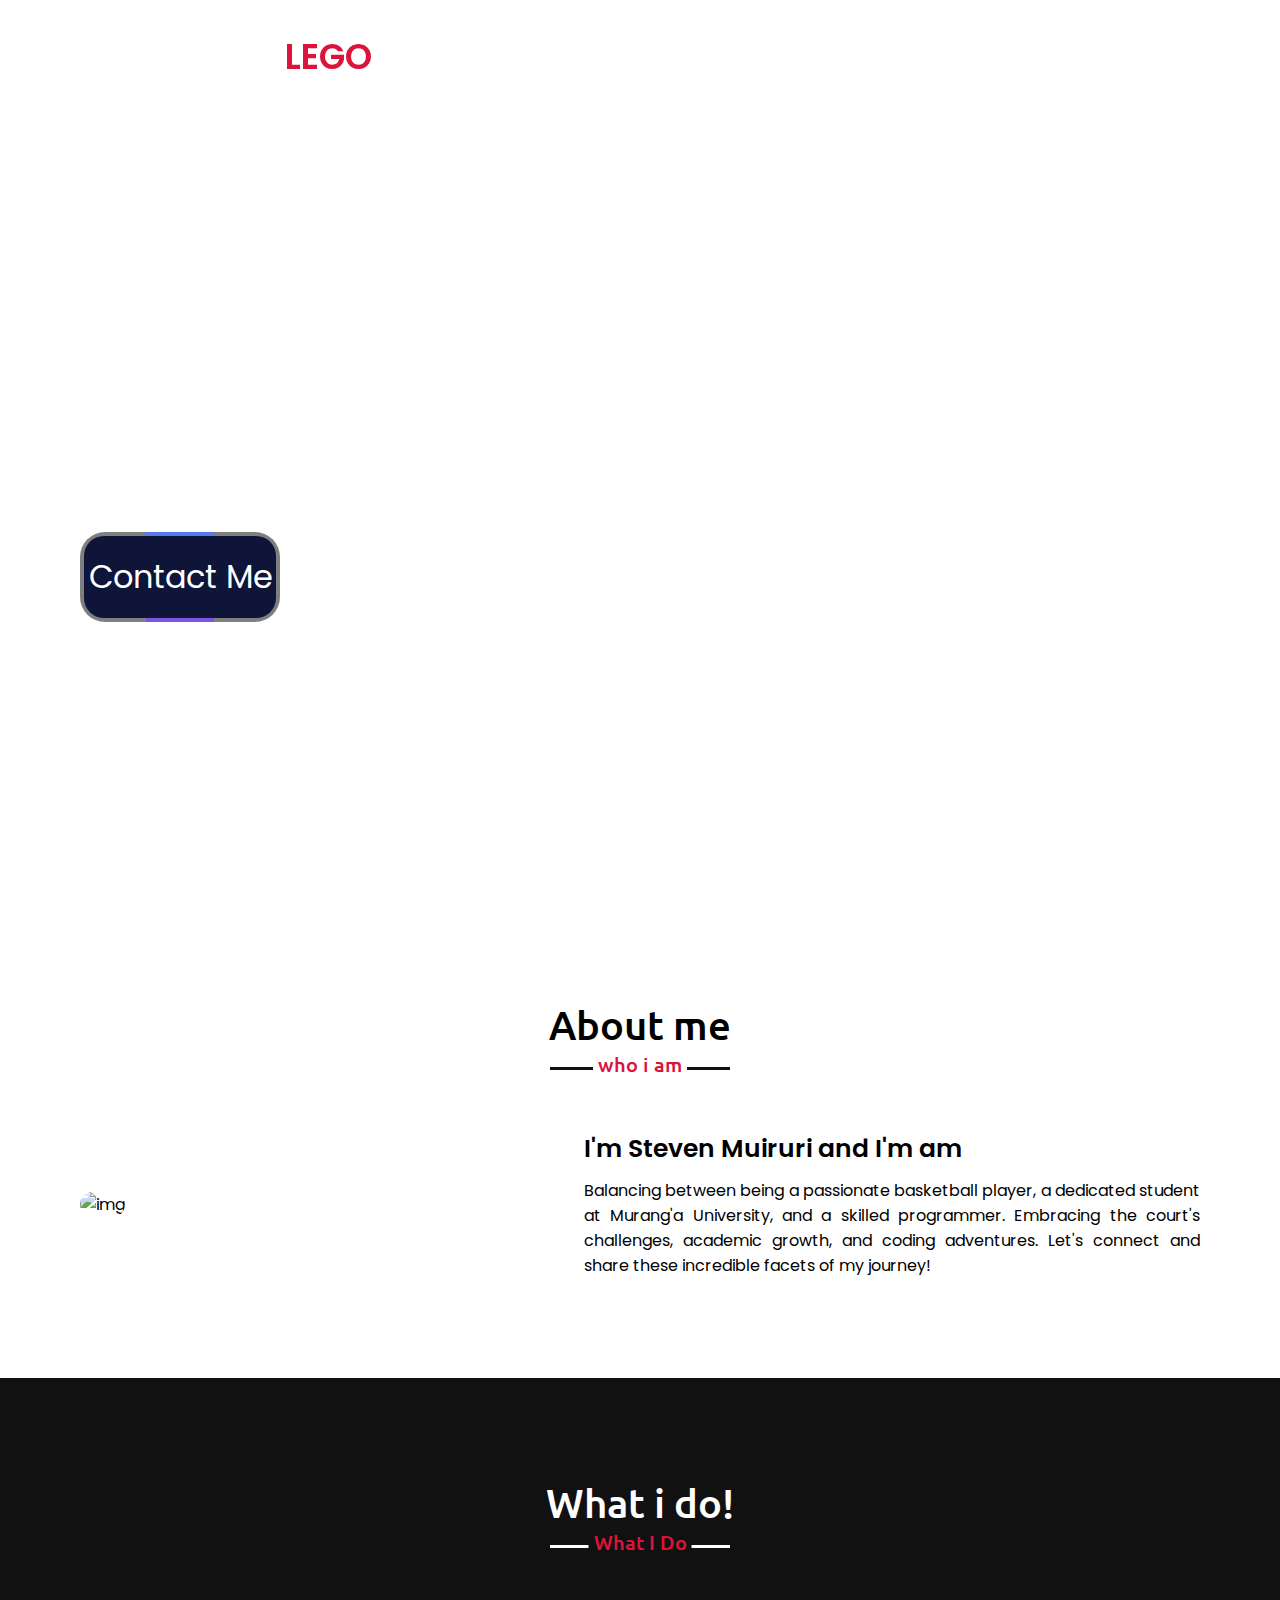
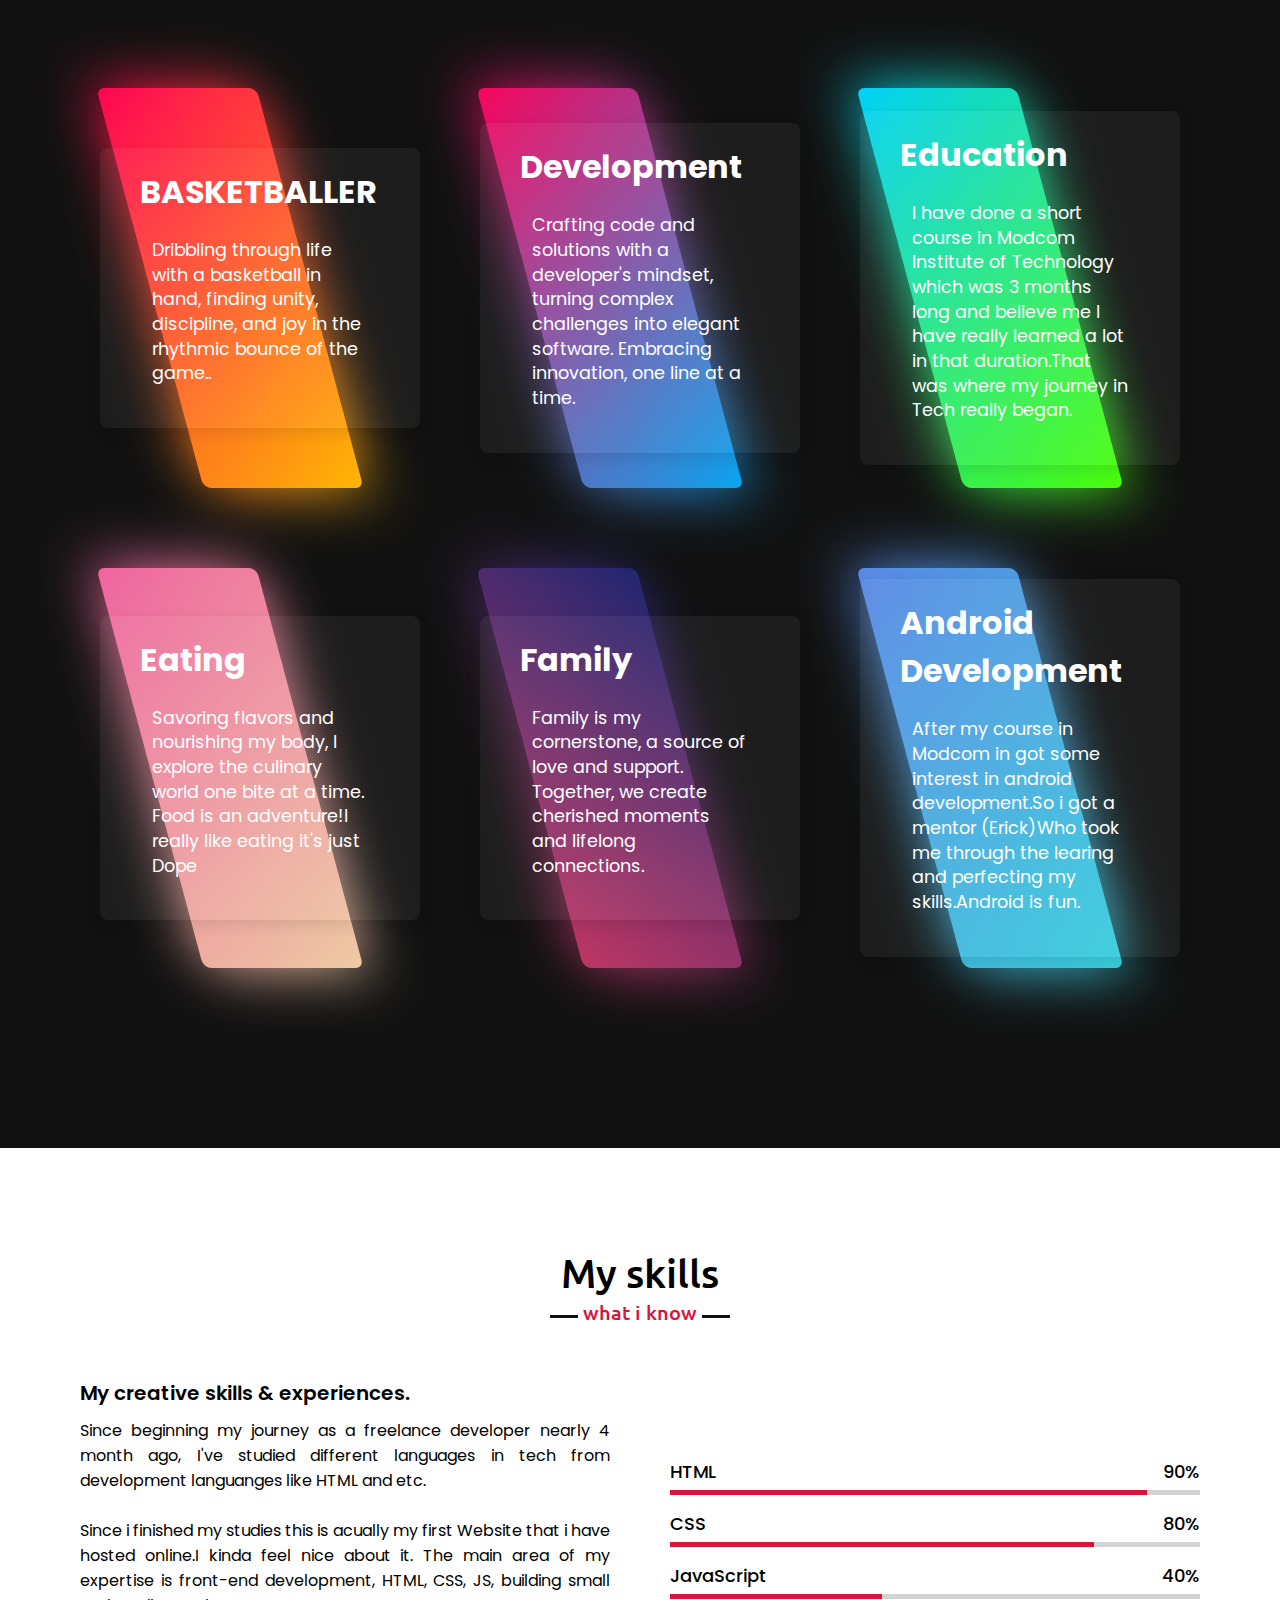
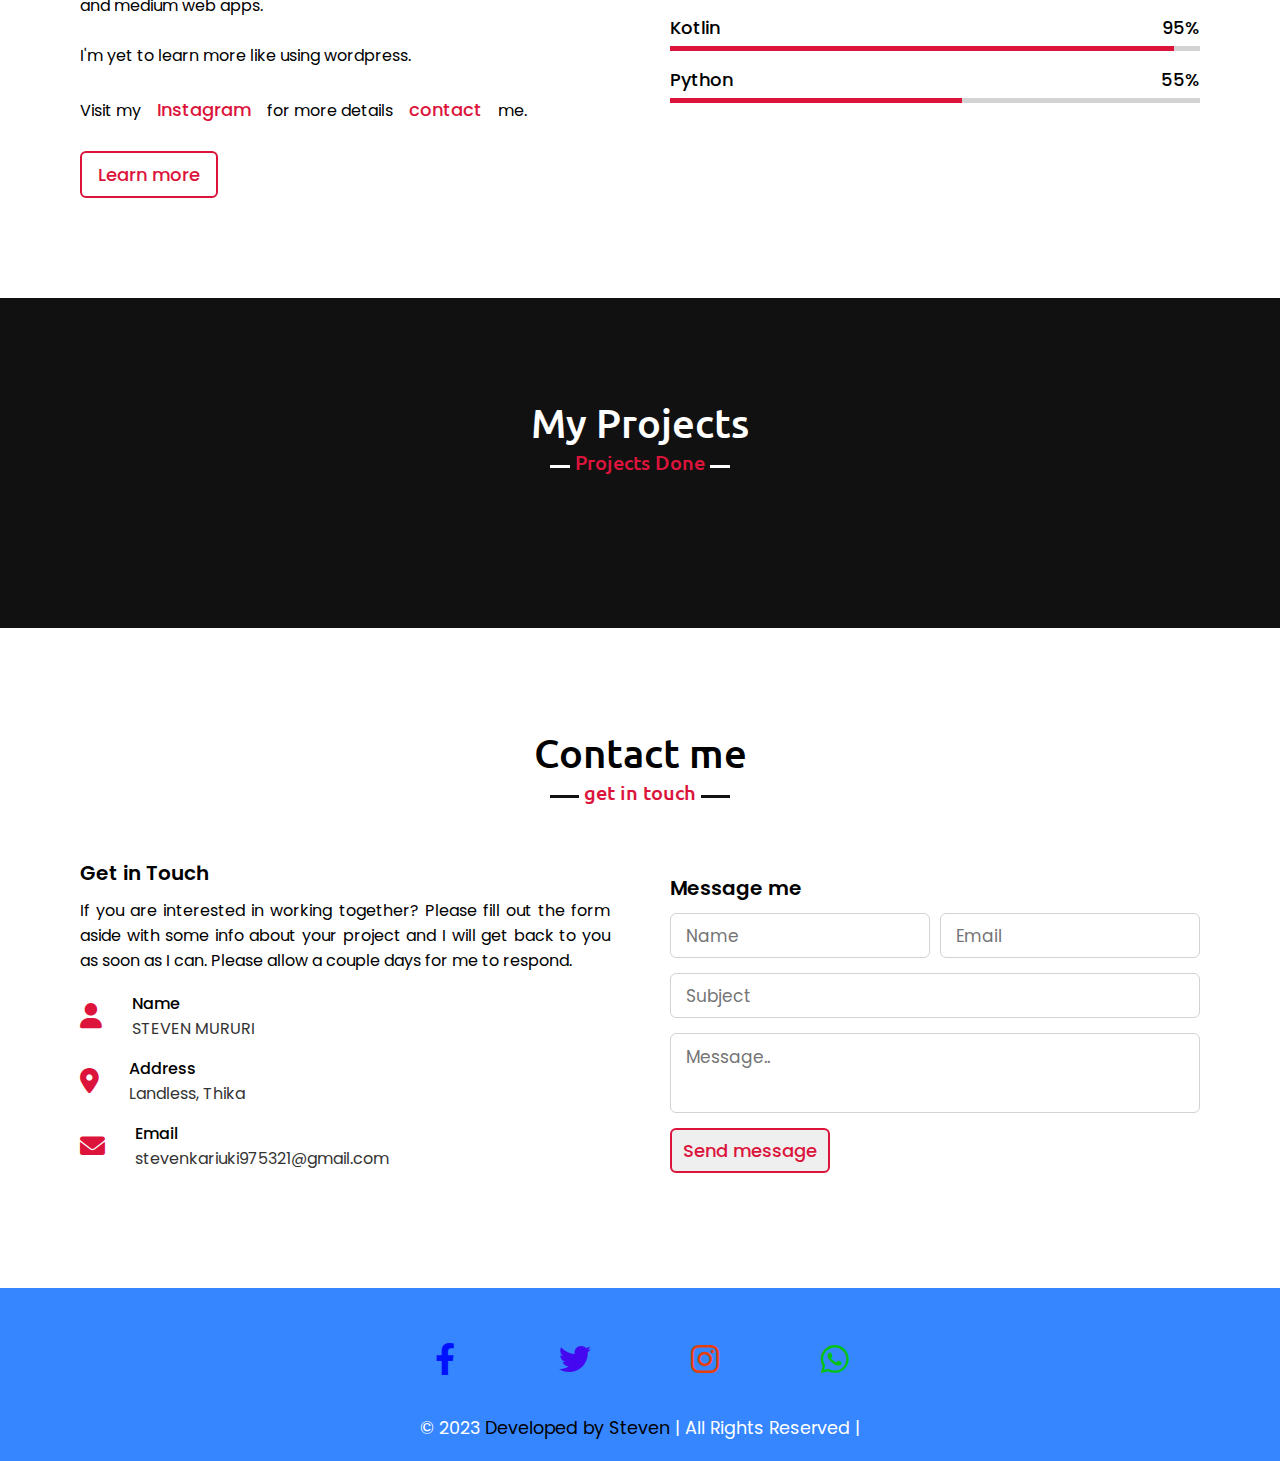
==== index.html @ fde3cb00 "index" ====
<!DOCTYPE html>
<html lang="en">
<head>
    <meta charset="UTF-8">
    <meta name="viewport" content="width=device-width, initial-scale=1.0">
    <title>Steven Kariuki</title>
    <style>
        /*  import google fonts */
@import url('https://fonts.googleapis.com/css2?family=Poppins:wght@400;500;600;700&family=Ubuntu:wght@400;500;700&display=swap');

*{
    margin: 0;
    padding: 0;
    box-sizing: border-box;
    text-decoration: none;
    font-family: 'Poppins', sans-serif;
/*     font-family: consolas; */
    
}
html{
    scroll-behavior: smooth;
}

/* custom scroll bar */
::-webkit-scrollbar {
    width: 10px;
}
::-webkit-scrollbar-track {
    background: #f1f1f1;
}
::-webkit-scrollbar-thumb {
    background: #888;
}

::-webkit-scrollbar-thumb:hover {
    background: #555;
}

/* all similar content styling codes */
section{
    padding: 100px 0;
}
.max-width{
    max-width: 1300px;
    padding: 0 80px;
    margin: auto;
}
.about, .services, .skills, .teams, .contact, footer{
    font-family: 'Poppins', sans-serif;
}
.about .about-content,
.services .serv-content,
.skills .skills-content,
.contact .contact-content{
    display: flex;
    flex-wrap: wrap;
    align-items: center;
    justify-content: space-between;
}
section .title{
    position: relative;
    text-align: center;
    font-size: 40px;
    font-weight: 500;
    margin-bottom: 60px;
    padding-bottom: 20px;
    font-family: 'Ubuntu', sans-serif;
}
section .title::before{
    content: "";
    position: absolute;
    bottom: 0px;
    left: 50%;
    width: 180px;
    height: 3px;
    background: #111;
    transform: translateX(-50%);
}
section .title::after{
    position: absolute;
    bottom: -8px;
    left: 50%;
    font-size: 20px;
    color: crimson;
    padding: 0 5px;
    background: #fff;
    transform: translateX(-50%);
}

/* navbar styling */
.navbar{
    position: fixed;
    width: 100%;
    z-index: 999;
    padding: 30px 0;
    font-family: 'Ubuntu', sans-serif;
    transition: all 0.3s ease;
}
.navbar.sticky{
    padding: 15px 0;
    background: crimson;
}
.navbar .max-width{
    display: flex;
    align-items: center;
    justify-content: space-between;
}
.navbar .logo a{
    color: #fff;
    font-size: 35px;
    font-weight: 600;
    cursor: pointer;
}
.navbar .logo a span{
    color: crimson;
    transition: all 0.3s ease;
}
.navbar.sticky .logo a span{
    color: #fff;
}
.navbar .menu li{
    list-style: none;
    display: inline-block;
}
.navbar .menu li a{
    display: block;
    color: #fff;
    font-size: 18px;
    font-weight: 500;
    margin-left: 25px;
    transition: color 0.3s ease;
}
.navbar .menu li a:hover{
    color: crimson;
    cursor: pointer;
}
.navbar.sticky .menu li a:hover{
    color: #fff;
    cursor: pointer;
}

/* menu btn styling */
.menu-btn{
    color: #fff;
    font-size: 23px;
    cursor: pointer;
    display: none;
}
.scroll-up-btn{
    position: fixed;
    height: 45px;
    width: 42px;
    background: crimson;
    right: 30px;
    bottom: 10px;
    text-align: center;
    line-height: 45px;
    color: #fff;
    z-index: 9999;
    font-size: 30px;
    border-radius: 6px;
    border-bottom-width: 2px;
    cursor: pointer;
    opacity: 0;
    pointer-events: none;
    transition: all 0.3s ease;
}
.scroll-up-btn.show{
    bottom: 30px;
    opacity: 1;
    pointer-events: auto;
}
.scroll-up-btn:hover{
    filter: brightness(90%);
}


/* home section styling */
.home{
    display: flex;
    background: url("https://www.teahub.io/photos/full/346-3462089_simple-graphic-designer-background.jpg") no-repeat center;
    height: 100vh;
    color: #fff;
    min-height: 500px;
    background-size: cover;
    background-attachment: fixed;
    font-family: 'Ubuntu', sans-serif;
}
.home .max-width{
  width: 100%;
  display: flex;
}
.home .max-width .row{
  margin-right: 0;
}
.home .home-content .text-1{
    font-size: 20px;
}
.home .home-content .text-2{
    font-size: 75px;
    font-weight: 600;
    margin-left: -3px;
}
.home .home-content .text-3{
    font-size: 40px;
    margin: 5px 0;
}
.home .home-content .text-3 span{
    color: crimson;
    font-weight: 500;
}
.classbox
{
    position: relative;
    width: 200px;
    height: 90px;
    display: flex;
    justify-content: center;
    align-items: center;
    background: rgba(0, 0, 0, 0.5);
    overflow: hidden;
    border-radius: 25px;
    margin-top: 45px;
    cursor: pointer;
}
.classbox::before
{
    content: '';
    position: absolute;
    width: 68px;
    height: 500%;
    border-radius: 0;
    background: linear-gradient(#00ccff,#d400d4);
    animation: animate-rotate 3s linear infinite;
   
}
.classbox::after
{
    content: '';
    position: absolute;
    inset: 4px;
    background: #0e1538;
    /* background: crimson; */
    border-radius: 20px;
}
@keyframes animate-rotate 
{
    0%
    {
        transform: rotate(0deg);
    }
    100%
    {
        transform: rotate(360deg);
    }
}
.classbox a
{
    text-decoration: none;
    color: #fff;
    font-size: 2em;
    z-index: 10;
    cursor: pointer;
}

/* about section styling */
.about .title::after{
    content: "who i am ";
}
.about .about-content .left{
    width: 45%;
}
.about .about-content .left img{
    height: 400px;
    width: 400px;
    object-fit: cover;
    border-radius: 100px;
}
.about .about-content .right{
    width: 55%;
}
.about .about-content .right .text{
    font-size: 25px;
    font-weight: 600;
    margin-bottom: 10px;
}
.about .about-content .right .text span{
    color: crimson;
}
.about .about-content .right p{
    text-align: justify;
}
.about .about-content .right a{
     display: inline-block;
    /* background: crimson; */
    color: crimson;
    font-size: 20px;
    font-weight: 500;
    padding: 10px 30px;
    margin-top: 20px;
    border-radius: 50px;
    border: 2px solid crimson;
    transition: all 0.3s ease-in-out; 
}

.about .about-content .right a:hover{
   color: white;
    background: crimson;

} 


/* services section styling */
.services, .teams{
    color:#fff;
    background: #111;
}
.services .title::before,
.teams .title::before{
    background: #fff;
}
.services .title::after,
.teams .title::after{
    background: #111;
    content: "What I Do";
}

.container
{
    display: flex;
    justify-content: center;
    align-items: center;
    flex-wrap: wrap;
    padding: 40px 0;
    background: #111;
    cursor: pointer;
}
.container .box
{
    position: relative;
    width: 320px;
    height: 400px;
    display: flex;
    justify-content: center;
    align-items: center;
    margin: 40px 30px;
    transition: 0.5s;
}
.container .box::before
{
    content: '';
    position: absolute;
    top: 0;
    left: 50px;
    width: 50%;
    height: 100%;
    background: #fff;
    border-radius: 8px;
    transition: 0.5s;
    transform: skewX(15deg);
}
.container .box::after
{
    content: '';
    position: absolute;
    top: 0;
    left: 50px;
    width: 50%;
    height: 100%;
    background: #fff;
    border-radius: 8px;
    transition: 0.5s;
    transform: skewX(15deg);
    filter: blur(30px);
    transition: 0.5s;
}
.container .box:hover:before,
.container .box:hover:after
{
    transform: skewX(0deg);
    left: 20px;
    width: calc(100% - 90px);
}
.container .box:nth-child(1):before,
.container .box:nth-child(1):after
{
    background: linear-gradient(315deg,#ffbc00,#ff0058);
}
.container .box:nth-child(2):before,
.container .box:nth-child(2):after
{
    background: linear-gradient(315deg,#03a9f4,#ff0058);
}
.container .box:nth-child(3):before,
.container .box:nth-child(3):after
{
    background: linear-gradient(315deg,#4dff03,#00d0ff);
}
.container .box:nth-child(4):before,
.container .box:nth-child(4):after
{
    background: linear-gradient(315deg,#eecda3 , #ef629f);
}
.container .box:nth-child(5):before,
.container .box:nth-child(5):after
{
    background: linear-gradient(-315deg,#c33764 ,#1d2671);
}
.container .box:nth-child(6):before,
.container .box:nth-child(6):after
{
    background: linear-gradient(315deg,#36d1dc ,#5b86e5);
}
.container .box .content
{
    position: relative;
    left: 0;
    padding: 20px 40px;
    background:rgba(255, 255, 255, 0.05);
    box-shadow: 0 5px 15px rgba(0, 0, 0, 0.1);
    border-radius: 8px;
    backdrop-filter: blur(10ox);
    z-index: 1;
    transition: 0.5s;
    color: #fff;

}
.container .box:hover .content
{
    left: -25px;
    padding:60px 40px ;
}
.container .box .content h2
{
    font-size: 2em;
    color: #fff;
    margin-bottom: 10px;
}
.container .box .content p
{
    font-size: 1.1em;
    margin-bottom: 10px;
    line-height: 1.4em;
    padding: 12px;
}
.container .box .content a
{
    display: inline-block;
    font-size: 1.1em;
    color: #111;
    background: #fff;
    padding: 10px;
    border-radius: 4px;
    text-decoration: none;
    font-weight: 700;
    margin-top: 5px;
}
.container .box span
{
    display: block;
    position: absolute;
    top: 0;
    left: 0;
    right: 0;
    bottom: 0;
    z-index: 50;
    pointer-events: none;
  
}
.container .box span::before
{
    content: '';
    position: absolute;
    top: 0;
    left: 0;
    width: 100%;
    height: 100%;
    border-radius: 8px ;
    background: rgba(255, 255, 255, 0.1);
    backdrop-filter: blur(10px);
    opacity: 0;
    transition: 0.5s;
    animation: animate 2s ease-in-out infinite;
    box-shadow: 0 5px 15px rgba(0, 0, 0, 05);
}
.container .box:hover #first::before 
{
    top: -50px;
    left: 50px;
    width: 100px;
    height: 100px;  
    opacity: 1;
    background: url("https://cdn.icon-icons.com/icons2/2334/PNG/512/pen_tool_anchor_point_design_icon_142354.png") no-repeat;
    background-size: 100px;
    background-position: center;
    filter:invert(100%);
}
.container .box:hover #second::before 
{
    top: -50px;
    left: 50px;
    width: 100px;
    height: 100px;  
    opacity: 1;
    background: url("https://cdn.icon-icons.com/icons2/1145/PNG/512/codeoutlinedprogrammingsigns_81143.png") no-repeat;
    background-size: 100px;
    background-position: center;
    filter:invert(100%);
}
.container .box:hover #third::before 
{
    top: -50px;
    left: 50px;
    width: 100px;
    height: 100px;  
    opacity: 1;
    background: url("https://cdn.icon-icons.com/icons2/2066/PNG/512/search_icon_125165.png") no-repeat;
    background-size: 100px;
    background-position: center;
    filter:invert(100%);
}
.container .box:hover #fourth::before 
{
    top: -50px;
    left: 50px;
    width: 100px;
    height: 100px;  
    opacity: 1;
    background: url("https://cdn.icon-icons.com/icons2/935/PNG/512/video-camera-outline_icon-icons.com_73112.png") no-repeat;
    background-size: 100px;
    background-position: center;
    filter:invert(100%);
}
.container .box:hover #fifth::before 
{
    top: -50px;
    left: 50px;
    width: 100px;
    height: 100px;  
    opacity: 1;
    background: url("https://cdn.icon-icons.com/icons2/620/PNG/512/bars-chart-ascending_icon-icons.com_56865.png") no-repeat;
    background-size: 100px;
    background-position: center;
    filter:invert(100%);
}
.container .box:hover #sixth::before 
{
    top: -50px;
    left: 50px;
    width: 100px;
    height: 100px;  
    opacity: 1;
    background: url("https://cdn.icon-icons.com/icons2/936/PNG/512/android-character-symbol_icon-icons.com_73684.png") no-repeat;
    background-size: 100px;
    background-position: center;
    filter:invert(100%);
}
.container .box span::after
{
    content: '';
    position: absolute;
    bottom:  0;
    right: 0;
    width: 100%;
    height: 100%;
    border-radius: 8px ;
    background: rgba(255, 255, 255, 0.1);
    backdrop-filter: blur(10px);
    opacity: 0;
    transition: 0.5s;
    animation: animate 2s ease-in-out infinite;
    box-shadow: 0 5px 15px rgba(0, 0, 0, 05);
    animation-delay: -1s;
}

.container .box:hover #sixth::after
{
    bottom: -50px;
    right: 50px;
    width: 100px;
    height: 100px;  
    opacity: 1;
    background: url("https://cdn.icon-icons.com/icons2/936/PNG/512/android-character-symbol_icon-icons.com_73684.png") no-repeat;
    background-size: 100px;
    background-position: center;
}
.container .box:hover #fifth::after
{
    bottom: -50px;
    right: 50px;
    width: 100px;
    height: 100px;  
    opacity: 1;
    background: url("https://cdn.icon-icons.com/icons2/620/PNG/512/bars-chart-ascending_icon-icons.com_56865.png") no-repeat;
    background-size: 100px;
    background-position: center;
}

.container .box:hover #fourth::after
{
    bottom: -50px;
    right: 50px;
    width: 100px;
    height: 100px;  
    opacity: 1;
    background: url("https://cdn.icon-icons.com/icons2/935/PNG/512/video-camera-outline_icon-icons.com_73112.png") no-repeat;
    background-size: 100px;
    background-position: center;
}
.container .box:hover #third::after
{
    bottom: -50px;
    right: 50px;
    width: 100px;
    height: 100px;  
    opacity: 1;
    background: url("https://cdn.icon-icons.com/icons2/2066/PNG/512/search_icon_125165.png") no-repeat;
    background-size: 100px;
    background-position: center;
}
.container .box:hover #second::after
{
    bottom: -50px;
    right: 50px;
    width: 100px;
    height: 100px;  
    opacity: 1;
    background: url("https://cdn.icon-icons.com/icons2/1145/PNG/512/codeoutlinedprogrammingsigns_81143.png") no-repeat;
    background-size: 100px;
    background-position: center;
}
.container .box:hover #first::after
{
    bottom: -50px;
    right: 50px;
    width: 100px;
    height: 100px;  
    opacity: 1;
    background: url("https://cdn.icon-icons.com/icons2/2334/PNG/512/pen_tool_anchor_point_design_icon_142354.png") no-repeat;
    background-size: 100px;
    background-position: center;
}
@keyframes animate
{
    0%,100%
    {
        transform: translateY(10px);
    }
    50%
    {
        transform: translateY(-10px);
    }
}

/* skills section styling */

.skills .title::after{
    content: "what i know";
}
.skills .skills-content .column{
    width: calc(50% - 30px);
}
.skills .skills-content .left .text{
    font-size: 20px;
    font-weight: 600;
    margin-bottom: 10px;
}
.skills .skills-content .left p{
    text-align: justify;
}
.skills .skills-content .left a{
    display: inline-block;
    /* background: crimson; */
    color: crimson;
    font-size: 18px;
    font-weight: 500;
    padding: 8px 16px;
    margin-top: 20px;
    border-radius: 6px;
    border: 2px solid crimson;
    transition: 0.3s ease-in-out;
}
.skills .skills-content .left a:hover{
    color: white;
    background: crimson;
}
.skills .skills-content .left p #link
{
    border: none;
    text-decoration: none;
    color: crimson;
}

.skills .skills-content .left p #link:hover
{
    color: crimson;
    /* text-transform: uppercase; */
    text-decoration: underline;
    background: none;
}
.skills .skills-content .right .bars{
    margin-bottom: 15px;
}
.skills .skills-content .right .info{
    display: flex;
    margin-bottom: 5px;
    align-items: center;
    justify-content: space-between;
}
.skills .skills-content .right span{
    font-weight: 500;
    font-size: 18px;
}
.skills .skills-content .right .line{
    height: 5px;
    width: 100%;
    background: lightgrey;
    position: relative;
}
.skills .skills-content .right .line::before{
    content: "";
    position: absolute;
    height: 100%;
    left: 0;
    top: 0;
    background: crimson;
}
.skills-content .right .html::before{
    width: 90%;
}
.skills-content .right .css::before{
    width: 80%;
}
.skills-content .right .js::before{
    width: 40%;
}
.skills-content .right .k::before{
    width: 95%;
}
.skills-content .right .py::before{
    width: 55%;
}



/* projects section styling */
.teams .title::after{
    content: "Projects Done";
}
.teams .carousel .card{
    background: #222;
    border-radius: 6px;
    padding: 25px 35px;
    text-align: center;
    overflow: hidden;
    transition: all 0.3s ease;
}

 .teams .carousel .card .box{
    display: flex;
    flex-direction: column;
    align-items: center;
    justify-content: center;
    transition: all 0.3s ease;
}

.teams .carousel .card .text{
    font-size: 25px;
    font-weight: 500;
    margin: 10px 0 7px 0;
}
.teams .carousel .card img{
    height: 150px;
    width: 150px;
    object-fit: cover;
    border-radius: 50%;
    border: 5px solid crimson;
    transition: all 0.3s ease;
}
.teams .carousel .card:hover img{
    border-color: #fff;
}
.owl-dots{
    text-align: center;
    margin-top: 20px;
}
.owl-dot{
    height: 13px;
    width: 13px;
    margin: 0 5px;
    outline: none!important;
    border-radius: 50%;
    border: 2px solid crimson!important;
    transition: all 0.3s ease;
}
.owl-dot.active{
    width: 35px;
    border-radius: 14px;
}
.owl-dot.active,
.owl-dot:hover{
    background: crimson!important;
}
.teams .carousel .card .box .project
{
    display: inline-block;
    color: crimson;
    font-size: 18px;
    font-weight: 500;
    padding: 8px 16px;
    margin-top: 20px;
    border-radius: 6px;
    border: 2px solid crimson;
    transition: 0.3s ease-in-out;
}
.teams .carousel .card .box .project:hover{
    color: white;
    background: crimson;
}
/* contact section styling */
input,textarea
{
    caret-color: red;
}
.contact .title::after{
    content: "get in touch";
}
.contact .contact-content .column{
    width: calc(50% - 30px);
}
.contact .contact-content .text{
    font-size: 20px;
    font-weight: 600;
    margin-bottom: 10px;
}
.contact .contact-content .left p{
    text-align: justify;
}
.contact .contact-content .left .icons{
    margin: 10px 0;
}
.contact .contact-content .row{
    display: flex;
    height: 65px;
    align-items: center;
}
.contact .contact-content .row .info{
    margin-left: 30px;
}
.contact .contact-content .row i{
    font-size: 25px;
    color: crimson;
}
.contact .contact-content .info .head{
    font-weight: 500;
}
.contact .contact-content .info .sub-title{
    color: #333;
}
.contact .right form .fields{
    display: flex;
}
.contact .right form .field,
.contact .right form .fields .field{
    height: 45px;
    width: 100%;
    margin-bottom: 15px;
}
.contact .right form .textarea{
    height: 80px;
    width: 100%;
}
.contact .right form .name{
    margin-right: 10px;
}
.contact .right form .field input,
.contact .right form .textarea textarea{
    height: 100%;
    width: 100%;
    border: 1px solid lightgrey;
    border-radius: 6px;
    outline: none;
    padding: 0 15px;
    font-size: 17px;
    font-family: 'Poppins', sans-serif;
    transition: all 0.3s ease;
}
.contact .right form .field input:focus,
.contact .right form .textarea textarea:focus{
    border-color: #b3b3b3;
}
.contact .right form .textarea textarea{
  padding-top: 10px;
  resize: none;
}
.contact .right form .button-area{
  display: flex;
  align-items: center;
}
.right form .button-area button{
  color: crimson;
  display: block;
  width: 160px!important;
  height: 45px;
  outline: none;
  font-size: 18px;
  font-weight: 500;
  border-radius: 6px;
  cursor: pointer;
  flex-wrap: nowrap;
  border: 2px solid crimson;
  transition: all 0.3s ease-in-out;
}
.right form .button-area button:hover{
  color: white;
  background: crimson;
}
/* footer section styling */

footer
{
    position: relative;
    width: 100%;
    background: #3586ff;
    min-height: 100px;
    padding: 20px 50px;
    display: flex;
    align-items: center;
    justify-content: center;
    flex-direction: column;
}
footer h2
{
    margin-bottom: 12px;
    color: #fff;
    font-size: 2em;
}

#media {
    position: relative;
    display: flex;
    gap: 50px;
}
#media li
{
    position: relative;
    list-style: none;
    width: 80px;
    height: 80px;
    display: flex;
    justify-content: center;
    align-items: center;
    cursor: pointer;
    transition: 0.5s;


}
#media  li a
{
    position: relative;
    text-decoration: none;
    color: var(--clr);
    z-index: 10;
    font-size: 2em;
    transition: 0.5s ease-in-out;

}
#media  li:hover
{
    z-index: 100000;
    transform: scale(0.75);
    transform: translateY(-10px);
}
#media  li::before
{
    content: '';
    position: absolute;
    inset: 30px;
    box-shadow: 0 0 0 10px var(--clr),
    0 0 0 20px var(--bg),
    0 0 0 22px var(--clr);
    transition: 0.5s;
}
#media  li:hover::before
{
  inset: 0px;
}
#media  li::after
{
    content: '';
    position: absolute;
    inset: 0;
    background:var(--bg);
    transform: rotate(45deg);
}
footer p
{
    color: #fff;
    text-align: center;
    margin-top: 15px;
    font-size: 1.1em;
}
footer p a
{
    text-decoration: none;
    color: black;
    font-size: 1em;
    transition: 0.5s ease-in-out;
}
footer p a:hover
{
    text-decoration: underline;
    color: rgb(5, 1, 1);
    font-size: 1.2em;
    transform: rotateX(10px);
}
footer .wave
{
    position: absolute;
    top: -100px;
    left: 0;
    width: 100%;
    height: 100px;
    background: url("https://ftl.deekshith.eu.org/354310/None?hash=AgADY7");
    background-size: 1000px 100px;
}
footer .wave#wave1
{
    z-index: 1000;
    opacity: 1;
    bottom: 0;
    animation: animatewave 4s linear infinite;
}
footer .wave#wave2
{
    z-index: 999;
    opacity: 0.5;
    bottom: 10px;
    animation: animatewave_02 4s linear infinite;
}
footer .wave#wave3
{
    z-index: 1000;
    opacity: 0.2;
    bottom:15px;
    animation: animatewave 3s linear infinite;
}
footer .wave#wave4
{
    z-index: 999;
    opacity: 0.7;
    bottom: 20px;
    animation: animatewave_02 3s linear infinite;
}
@keyframes animatewave
{
    0%
    {
        background-position-x: 1000px;
    }
    100%
    {
        background-position-x: 0px;
    }
}
@keyframes animatewave_02
{
    0%
    {
        background-position-x: 0px;
    }
    100%
    {
        background-position-x: 1000px;
    }
}

/* pr loader design  */
#preloader
{
    background:url("img/e3a.gif") no-repeat center ;
    background-size: 15%;
    filter: invert(100%);
    background-color: #fff;
    height: 100vh;
    width: 100%;
    position: fixed;
    cursor: pointer;
    z-index: 1000;
    /* border-radius: 12px; */
}
/* responsive media query start */
@media (max-width: 1104px) {
    .about .about-content .left img{
        height: 350px;
        width: 350px;
    }
}

@media (max-width: 991px) {
    .max-width{
        padding: 0 50px;
    }
}
@media (max-width: 947px){
    .menu-btn{
        display: block;
        z-index: 999;
    }
    .menu-btn i.active:before{
        content: "\f00d";
    }
    .navbar .menu{
        position: fixed;
        height: 100vh;
        width: 100%;
        left: -100%;
        top: 0;
        background: #111;
        text-align: center;
        padding-top: 80px;
        transition: all 0.3s ease;
    }
    .navbar .menu.active{
        left: 0;
    }
    .navbar .menu li{
        display: block;
    }
    .navbar .menu li a{
        display: inline-block;
        margin: 20px 0;
        font-size: 25px;
    }
    .home .home-content .text-2{
        font-size: 70px;
    }
    .home .home-content .text-3{
        font-size: 35px;
    }
    .home .home-content a{
        font-size: 23px;
        padding: 10px 30px;
    }
    .max-width{
        max-width: 930px;
    }
    .about .about-content .column{
        width: 100%;
    }
    .about .about-content .left{
        display: flex;
        justify-content: center;
        margin: 0 auto 60px;
    }
    .about .about-content .right{
        flex: 100%;
    }
    .services .serv-content .card{
        width: calc(50% - 10px);
        margin-bottom: 20px;
    }
    .skills .skills-content .column,
    .contact .contact-content .column{
        width: 100%;
        margin-bottom: 35px;
    }
}

@media (max-width: 690px) {
    .max-width{
        padding: 0 23px;
    }
    .home .home-content .text-2{
        font-size: 50px;
    }
    .home .home-content .text-3{
        font-size: 32px;
    }
    .home .home-content a{
        font-size: 20px;
    }
    .classbox
    {
            width: 153px;
            height: 88px;
    }
    .services .serv-content .card{
        width: 100%;
    }
}

@media (max-width: 500px) {
    .home .home-content .text-2{
        font-size: 50px;
    }
    .home .home-content .text-3{
        font-size: 27px;
    }
    .about .about-content .right .text,
    .skills .skills-content .left .text{
        font-size: 19px;
    }
    .contact .right form .fields{
        flex-direction: column;
    }
    .contact .right form .name,
    .contact .right form .email{
        margin: 0;
    }
    .right form .error-box{
       width: 150px;
    }
    .scroll-up-btn{
        right: 15px;
        bottom: 15px;
        height: 38px;
        width: 35px;
        font-size: 23px;
        line-height: 38px;
    }
}

    </style>
</head>
<body>
    <link rel="stylesheet" href="https://cdnjs.cloudflare.com/ajax/libs/font-awesome/5.15.3/css/all.min.css"/>
    <script src="https://code.jquery.com/jquery-3.5.1.min.js"></script>
    <script src="https://cdnjs.cloudflare.com/ajax/libs/typed.js/2.0.11/typed.min.js"></script>
    <script src="https://cdnjs.cloudflare.com/ajax/libs/waypoints/4.0.1/jquery.waypoints.min.js"></script>
    <script src="https://cdnjs.cloudflare.com/ajax/libs/OwlCarousel2/2.3.4/owl.carousel.min.js"></script>
    <link rel="stylesheet" href="https://cdnjs.cloudflare.com/ajax/libs/OwlCarousel2/2.3.4/assets/owl.carousel.min.css"/>
    <link rel="stylesheet" href="https://cdnjs.cloudflare.com/ajax/libs/font-awesome/6.0.0/css/all.min.css" integrity="sha512-9usAa10IRO0HhonpyAIVpjrylPvoDwiPUiKdWk5t3PyolY1cOd4DSE0Ga+ri4AuTroPR5aQvXU9xC6qOPnzFeg==" crossorigin="anonymous" referrerpolicy="no-referrer">
<!-- pre loader  -->
 <div id="preloader"></div>
    <nav class="navbar">
        <div class="max-width">
            <div class="logo"><a href="#">VI_BRANT_<span>LEGO</span></a></div>
            <ul class="menu">
                <li><a href="#home" class="menu-btn">Home</a></li>
                <li><a href="#about" class="menu-btn">About</a></li>
                <li><a href="#services" class="menu-btn">Services</a></li>
                <li><a href="#skills" class="menu-btn">Skills</a></li>
                <li><a href="#projects" class="menu-btn">Projects</a></li>
                <li><a href="#contact" class="menu-btn">Contact</a></li>
            </ul>
            <div class="menu-btn">
                <i class="fas fa-bars"></i>
            </div>
        </div>
    </nav>

    <!-- home section start -->
    <section class="home" id="home">
        <div class="max-width">
            <div class="home-content">
                <div class="text-1">Hello, my name is</div>
                <div class="text-2">...STEVEN MUIRURI...</div>
                <div class="text-3">And I'm a <span class="typing"></span></div>
                <div class="classbox">
                <a href="#">Contact Me</a>
            </div>
            </div>
        </div>
    </section>

    <!-- about section start -->
    <section class="about" id="about">
        <div class="max-width">
            <h2 class="title">About me</h2>
            <div class="about-content">
                <div class="column left">
                    <img src="images/Screenshot 2023-08-06 204021.png" alt="img">
                </div>
                <div class="column right">
                    <div class="text">I'm Steven Muiruri and I'm am <span class="typing-2"></span></div>
                    <p> Balancing between being a passionate basketball player, a dedicated student at Murang'a University, and a skilled programmer. Embracing the court's challenges, academic growth, and coding adventures. Let's connect and share these incredible facets of my journey! </p>
                
                </div>
            </div>
        </div>
    </section>

    <!-- services section start -->
     <section class="services" id="services">
        <div class="max-width">
            <h2 class="title">What i do!</h2>
            <div class="serv-content">
            </div>
        </div>
    <div class="container">
        <div class="box">
            <span id="first"> </span>
            <div class="content">
                <h2>BASKETBALLER</h2>
                <p>Dribbling through life with a basketball in hand, finding unity, discipline, and joy in the rhythmic bounce of the game..</p>
            </div>
        </div>
        <div class="box">
            <span id="second"></span>
            <div class="content">
                <h2>Development</h2>
                <p> Crafting code and solutions with a developer's mindset, turning complex challenges into elegant software. Embracing innovation, one line at a time.</p>
            </div>
        </div>
        <div class="box">
            <span id="third"></span>
            <div class="content">
                <h2>Education</h2>
                <p>I have done a short course in Modcom Institute of Technology which was 3 months long and believe me I have really learned a lot in that duration.That was where my journey in Tech really began.</p>
            </div>
        </div>
        <div class="box">
            <span id="fourth"></span>
            <div class="content">
                <h2>Eating</h2>
                <p>Savoring flavors and nourishing my body, I explore the culinary world one bite at a time. Food is an adventure!I really like eating it's just Dope</p>
            </div>
        </div>
        <div class="box">
            <span id="fifth"></span>
            <div class="content">
                <h2>Family</h2>
                <p>Family is my cornerstone, a source of love and support. Together, we create cherished moments and lifelong connections.</p>
            </div>
        </div>
        <div class="box">
            <span id="sixth"></span>
            <div class="content">
                <h2>Android Development</h2>
                <p>After my course in Modcom in got some interest in android development.So i got a mentor (Erick)Who took  me through the learing and perfecting my skills.Android is fun.</p>
            </div>
        </div>
    </div>
</section>

    <!-- skills section start -->
    <section class="skills" id="skills">
        <div class="max-width">
            <h2 class="title">My skills</h2>
            <div class="skills-content">
                <div class="column left">
                    <div class="text">My creative skills & experiences.</div>
                    <p>Since beginning my journey as a freelance developer nearly 4 month ago, I've studied different languages in tech from development languanges like HTML and etc.
                        <br><br>
                        Since i finished my studies this is acually my first Website that i have hosted online.I kinda feel nice about it. The main area of my expertise is front-end development, HTML, CSS, JS, building small and medium web apps.
                        <br><br>
                        I'm yet to learn more like using wordpress.
                        <br> 
                        Visit my<a href="https://www.instagram.com/accounts/onetap/?next=%2F" target="-blank" id="link">Instagram</a>for more details<a href="#contact" id="link">contact</a>me.

                    </p>
                    <a href="#contact">Learn more</a>
                </div>
                <div class="column right">
                    <div class="bars">
                        <div class="info">
                            <span>HTML</span>
                            <span>90%</span>
                        </div>
                        <div class="line html"></div>
                    </div>
                    <div class="bars">
                        <div class="info">
                            <span>CSS</span>
                            <span>80%</span>
                        </div>
                        <div class="line css"></div>
                    </div>
                    <div class="bars">
                        <div class="info">
                            <span>JavaScript</span>
                            <span>40%</span>
                        </div>
                         <div class="line js"></div>
                    </div>
                    <div class="bars">
                        <div class="info">
                            <span>Kotlin</span>
                            <span>95%</span>
                        </div>
                        <div class="line k"></div>
                    </div>
                    <div class="bars">
                        <div class="info">
                            <span>Python</span>
                            <span>55%</span>
                        </div>
                        <div class="line py"></div>
                    </div>
           
                </div>
            </div>
        </div>
    </section>

    <!-- project section start -->
    <section class="teams" id="projects">
        <div class="max-width">
            <h2 class="title">My Projects</h2>
            <div class="carousel owl-carousel">
                <div class="card">
                    <div class="box">
                        <img src="images/logo1.jpg" alt="img">
                        <div class="text">Android Application</div>
                        <p>Shop with Vi_brant.(Shop application) </p>
                        <a href="https://github.com/StevenKariuki/vi_brants" class="project" target="_blank">View Project</a>
                    </div>
                </div>
                <div class="card">
                    <div class="box">
                        <img src="images/logo2.jpg" alt="img">
                        <div class="text">Android application</div>
                        <p>Shoes shop appication.</p>
                        <a href="https://github.com/StevenKariuki/lazycolumn" class="project" target="_blank">View project</a>
                    </div>
                </div>
                <div class="card">
                    <div class="box">
                        <img src="images/logo3.png" alt="img">
                        <div class="text">Steven's Website</div>
                        <p>This is my Website.</p>
                        <a href="https://deepcomputer.edu.np/" class="project" target="_blank">View Project</a>
                    </div>
                </div>
            </div>
        </div>
    </section>

    <!-- contact section start -->
    <section class="contact" id="contact">
        <div class="max-width">
            <h2 class="title">Contact me</h2>
            <div class="contact-content">
                <div class="column left">
                    <div class="text">Get in Touch</div>
                    <p>If you are interested in working together? Please fill out the form aside with some info about your project and I will get back to you as soon as I can. Please allow a couple days for me to respond.</p>
                    <div class="icons">
                        <div class="row">
                            <i class="fas fa-user"></i>
                            <div class="info">
                                <div class="head">Name</div>
                                <div class="sub-title"> STEVEN MURURI</div>
                            </div>
                        </div>
                        <div class="row">
                            <i class="fas fa-map-marker-alt"></i>
                            <div class="info">
                                <div class="head">Address</div>
                                <div class="sub-title">Landless, Thika</div>
                            </div>
                        </div>
                        <div class="row">
                            <i class="fas fa-envelope"></i>
                            <div class="info">
                                <div class="head">Email</div>
                                <div class="sub-title">stevenkariuki975321@gmail.com</div>
                            </div>
                        </div>
                    </div>
                </div>
                <div class="column right">
                    <div class="text">Message me</div>
                    <form action="#">
                        <div class="fields">
                            <div class="field name">
                                <input type="text" placeholder="Name" required>
                            </div>
                            <div class="field email">
                                <input type="email" placeholder="Email" required>
                            </div>
                        </div>
                        <div class="field">
                            <input type="text" placeholder="Subject" required>
                        </div>
                        <div class="field textarea">
                            <textarea cols="30" rows="10" placeholder="Message.." required></textarea>
                        </div>
                        <div class="button-area">
                            <button type="submit">Send message</button>
                        </div>
                    </form>
                </div>
            </div>
        </div>
    </section>

    <!-- footer section start -->
  
    <footer>
        <div class="waves">
            <div class="wave" id="wave1"></div>
            <div class="wave" id="wave2"></div>
            <div class="wave" id="wave3"></div>
            <div class="wave" id="wave4"></div>
        </div>
        <h2><span class="typing-3"></span></h2>
        <ul id="media">
            <!-- facebook  -->
            <li style="--clr:#0011ff;">
                <a href="https://www.facebook.com/" target="-blank"><i class="fa-brands fa-facebook-f"></i>
                </a>
            </li>
    <!-- Twitter  -->
             <li style="--clr:#4506f0;">
                <a href="https://twitter.com/" target="-blank"><i class="fa-brands fa-twitter"></i></a>
            </li>
            <!-- Instagram  -->
            <li style="--clr:#e73f0c;">
                <a href="https://www.instagram.com/vi_brant_/" target="-blank"><i class="fa-brands fa-instagram"></i></a>
            </li>
            <!-- whatsapp  -->
            <li style="--clr:#04c214;">
                <a href="#"><i class="fa-brands fa-whatsapp"></i></a>
            </li>
        </ul>
       
        <p>&copy; 2023 <a href="https://StevenKariuki.com.np/" target="_blank">Developed by Steven</a> | All Rights Reserved |</p>
    </footer>
    <script type="module" src="https://unpkg.com/ionicons@5.5.2/dist/ionicons/ionicons.esm.js"></script>
    <script nomodule src="https://unpkg.com/ionicons@5.5.2/dist/ionicons/ionicons.js"></script>
    <script src="script.js"></script>
    <!-- scroll bar js  -->
    <script type="text/javascript">
        var preogressbar = document .getElementById("preogressbar")
        var percent = document .getElementById("percent")
       
        var totalHeight = document .body.scrollHeight - window.innerHeight;
        window.onscroll = function(){
            var progress =( window.pageYOffset / totalHeight) * 100;
            preogressbar.style.height = progress + "%";
            percent.innerHTML = "Page Scrolled " + Math.round(progress)+ "%"
        }
    </script>
<!-- pre loader js  -->
  <script>
      var loader = document .getElementById("preloader");

      window.addEventListener("load", function(){
         loader.style.display = "none";
      })
  </script>
  <script>
    $(document).ready(function(){
    $(window).scroll(function(){
        // sticky navbar on scroll script
        if(this.scrollY > 20){
            $('.navbar').addClass("sticky");
        }else{
            $('.navbar').removeClass("sticky");
        }
        
        // scroll-up button show/hide script
        if(this.scrollY > 500){
            $('.scroll-up-btn').addClass("show");
        }else{
            $('.scroll-up-btn').removeClass("show");
        }
    });

    // slide-up script
    $('.scroll-up-btn').click(function(){
        $('html').animate({scrollTop: 0});
        // removing smooth scroll on slide-up button click
        $('html').css("scrollBehavior", "auto");
    });

    $('.navbar .menu li a').click(function(){
        // applying again smooth scroll on menu items click
        $('html').css("scrollBehavior", "smooth");
    });

    // toggle menu/navbar script
    $('.menu-btn').click(function(){
        $('.navbar .menu').toggleClass("active");
        $('.menu-btn i').toggleClass("active");
    });

    // typing text animation script
    var typed = new Typed(".typing", {
        strings: ["Front end developer","Fresher in Muranga","Basketballer", "Programmer", "Mr.Tall guy"],
        typeSpeed: 50,
        backSpeed: 60,
        loop: true
    });
    var typed = new Typed(".typing-3", {
        strings: ["Connect with Vi_brant on... :)"],
        typeSpeed: 50,
        backSpeed: 60,
        loop: true
    });

    var typed = new Typed(".typing-2", {
        strings: ["Front end developer","Fresher in Muranga" ,"Basketballer", "Programmer", "Mr.Tall guy"],
        typeSpeed: 50,
        backSpeed: 60,
        loop: true
    });

    // owl carousel script
    $('.carousel').owlCarousel({
        margin: 20,
        loop: true,
        autoplay: true,
        autoplayTimeOut: 2000,
        autoplayHoverPause: true,
        responsive: {
            0:{
                items: 1,
                nav: false
            },
            600:{
                items: 2,
                nav: false
            },
            1000:{
                items: 3,
                nav: false
            }
        }
    });
});
  </script>
</body>
</html>
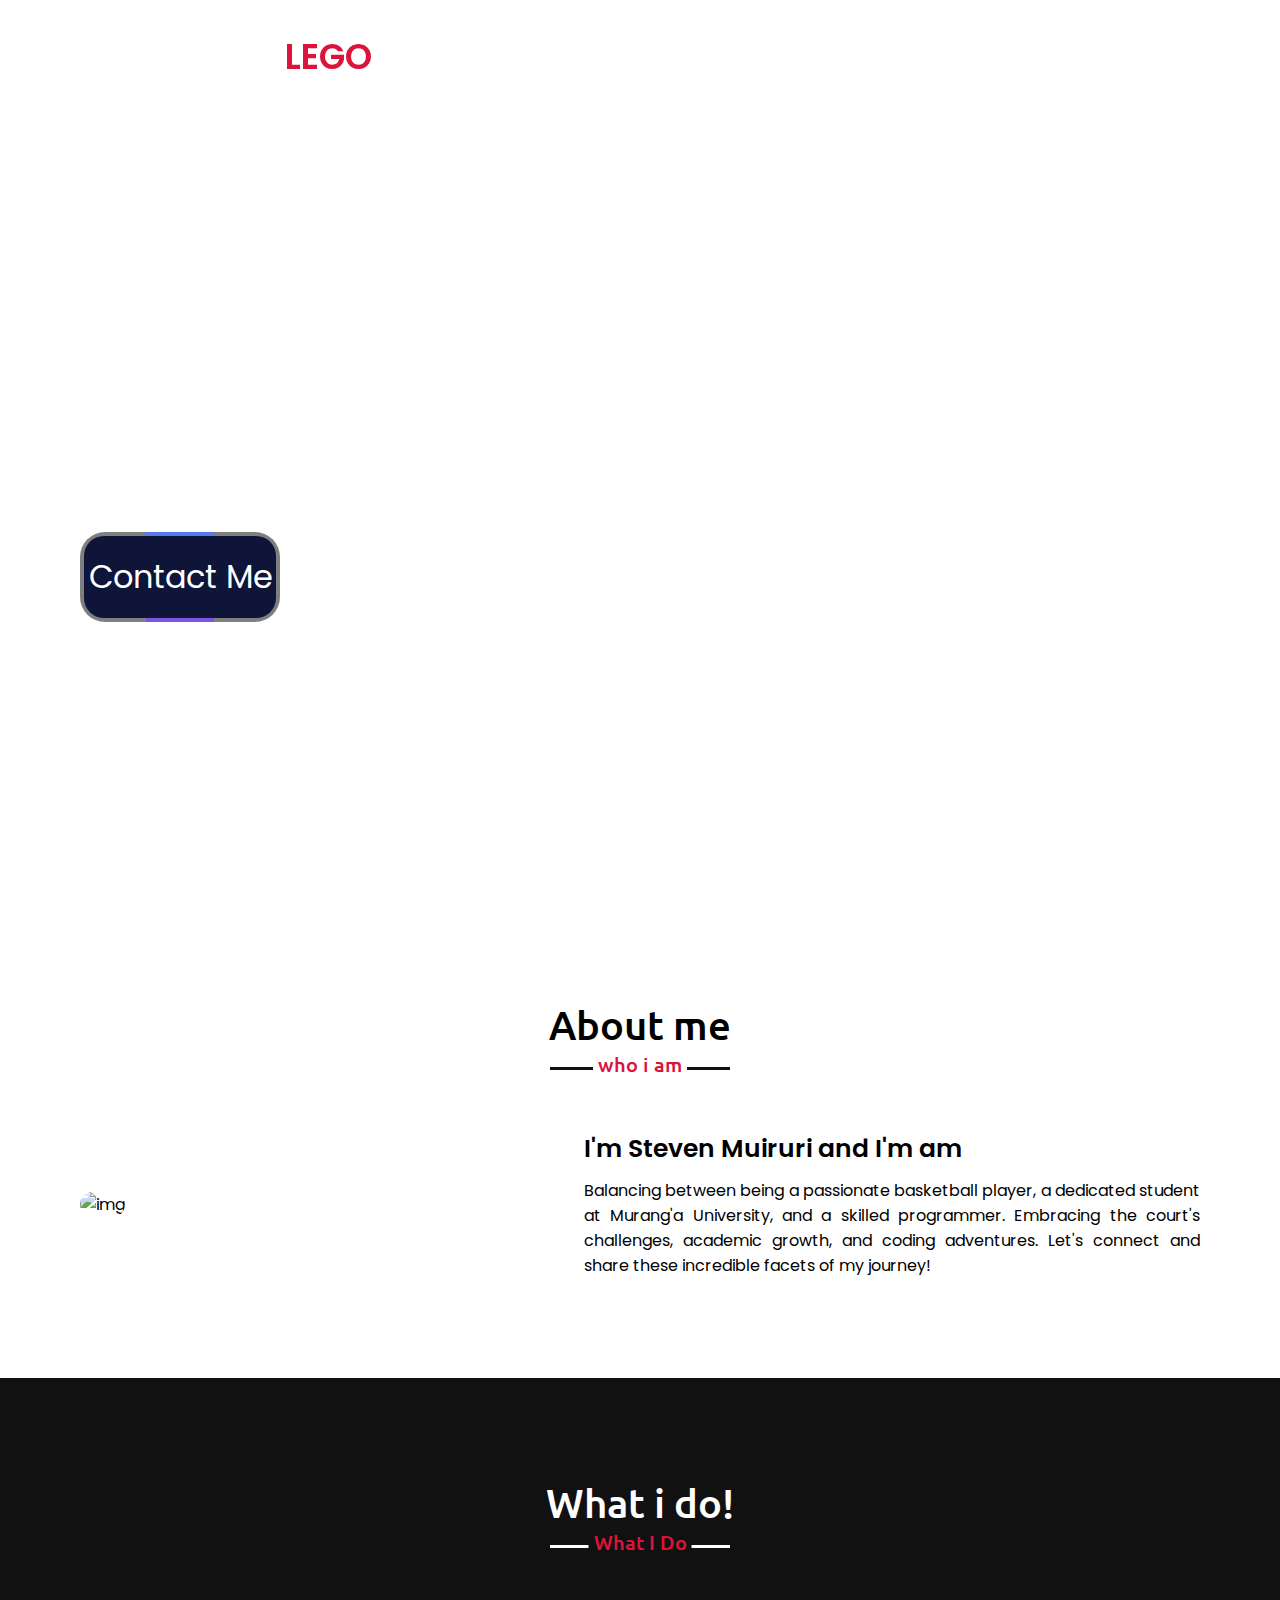
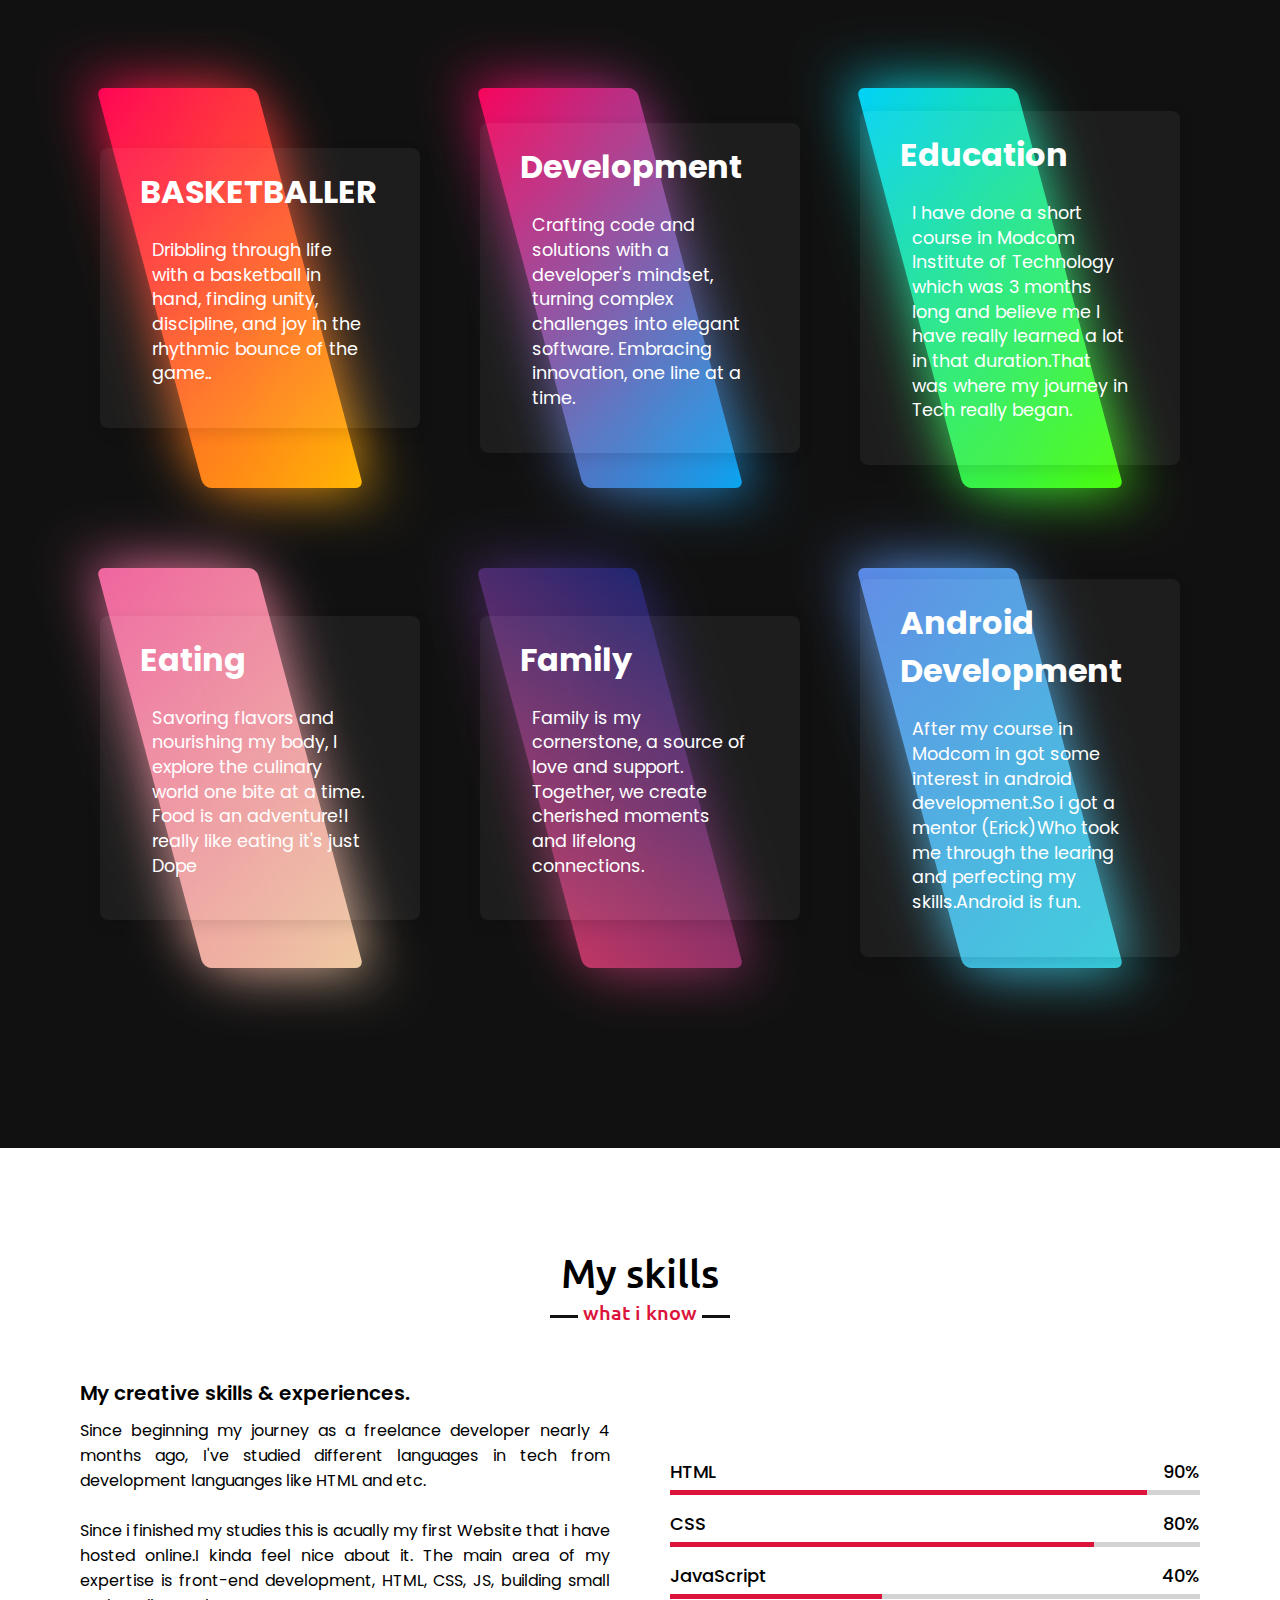
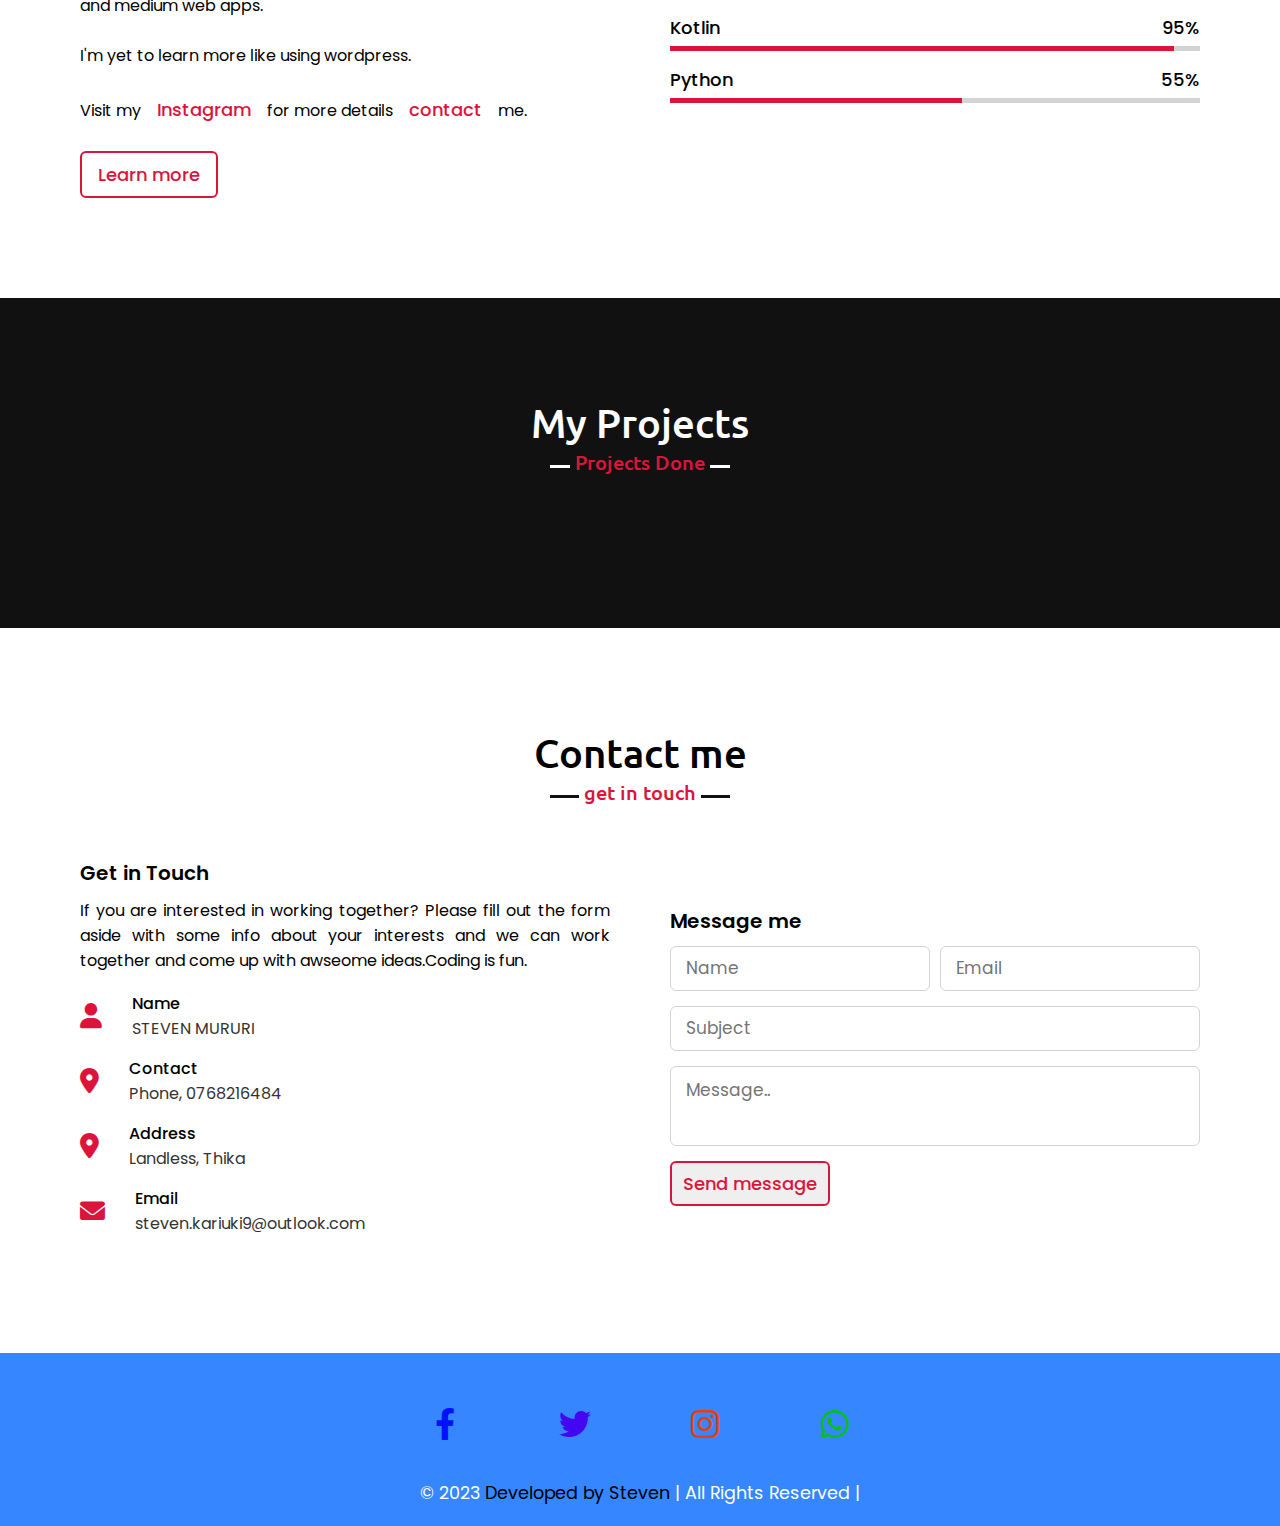
==== commit 6e0666e1: "Email index.html" ====
--- a/index.html
+++ b/index.html
@@ -490,7 +490,7 @@
     width: 100px;
     height: 100px;  
     opacity: 1;
-    background: url("https://cdn.icon-icons.com/icons2/2334/PNG/512/pen_tool_anchor_point_design_icon_142354.png") no-repeat;
+    background: url("https://t3.ftcdn.net/jpg/02/16/58/16/240_F_216581692_Lyn0XUFdWeFxVbF0wSdKhlYnBqs9F2tQ.jpg") no-repeat;
     background-size: 100px;
     background-position: center;
     filter:invert(100%);
@@ -514,7 +514,7 @@
     width: 100px;
     height: 100px;  
     opacity: 1;
-    background: url("https://cdn.icon-icons.com/icons2/2066/PNG/512/search_icon_125165.png") no-repeat;
+    background: url("https://cdn-icons-png.flaticon.com/128/3074/3074058.png") no-repeat;
     background-size: 100px;
     background-position: center;
     filter:invert(100%);
@@ -526,7 +526,7 @@
     width: 100px;
     height: 100px;  
     opacity: 1;
-    background: url("https://cdn.icon-icons.com/icons2/935/PNG/512/video-camera-outline_icon-icons.com_73112.png") no-repeat;
+    background: url("https://icon-library.com/images/eating-icon/eating-icon-22.jpg") no-repeat;
     background-size: 100px;
     background-position: center;
     filter:invert(100%);
@@ -538,7 +538,7 @@
     width: 100px;
     height: 100px;  
     opacity: 1;
-    background: url("https://cdn.icon-icons.com/icons2/620/PNG/512/bars-chart-ascending_icon-icons.com_56865.png") no-repeat;
+    background: url("https://cdn-icons-png.flaticon.com/128/9826/9826063.png") no-repeat;
     background-size: 100px;
     background-position: center;
     filter:invert(100%);
@@ -591,7 +591,7 @@
     width: 100px;
     height: 100px;  
     opacity: 1;
-    background: url("https://cdn.icon-icons.com/icons2/620/PNG/512/bars-chart-ascending_icon-icons.com_56865.png") no-repeat;
+    background: url("https://cdn-icons-png.flaticon.com/128/9826/9826063.png") no-repeat;
     background-size: 100px;
     background-position: center;
 }
@@ -603,7 +603,7 @@
     width: 100px;
     height: 100px;  
     opacity: 1;
-    background: url("https://cdn.icon-icons.com/icons2/935/PNG/512/video-camera-outline_icon-icons.com_73112.png") no-repeat;
+    background: url("https://icon-library.com/images/eating-icon/eating-icon-22.jpg") no-repeat;
     background-size: 100px;
     background-position: center;
 }
@@ -614,29 +614,29 @@
     width: 100px;
     height: 100px;  
     opacity: 1;
-    background: url("https://cdn.icon-icons.com/icons2/2066/PNG/512/search_icon_125165.png") no-repeat;
+    background: url("https://cdn-icons-png.flaticon.com/128/3074/3074058.png") no-repeat;
     background-size: 100px;
     background-position: center;
 }
 .container .box:hover #second::after
+{
+    bottom: -50px;
+    right: 50px;
+    width: 100px;
+    height: 100px;      
+    opacity: 1;
+    background: url("https://cdn.icon-icons.com/icons2/1145/PNG/512/codeoutlinedprogrammingsigns_81143.png") no-repeat;
+    background-size: 100px;
+    background-position: center;
+}
+.container .box:hover #first::after
 {
     bottom: -50px;
     right: 50px;
     width: 100px;
     height: 100px;  
     opacity: 1;
-    background: url("https://cdn.icon-icons.com/icons2/1145/PNG/512/codeoutlinedprogrammingsigns_81143.png") no-repeat;
-    background-size: 100px;
-    background-position: center;
-}
-.container .box:hover #first::after
-{
-    bottom: -50px;
-    right: 50px;
-    width: 100px;
-    height: 100px;  
-    opacity: 1;
-    background: url("https://cdn.icon-icons.com/icons2/2334/PNG/512/pen_tool_anchor_point_design_icon_142354.png") no-repeat;
+    background: url("https://t3.ftcdn.net/jpg/02/16/58/16/240_F_216581692_Lyn0XUFdWeFxVbF0wSdKhlYnBqs9F2tQ.jpg") no-repeat;
     background-size: 100px;
     background-position: center;
 }
@@ -1255,7 +1255,7 @@
         <div class="max-width">
             <div class="home-content">
                 <div class="text-1">Hello, my name is</div>
-                <div class="text-2">...STEVEN MUIRURI...</div>
+                <div class="text-2">STEVEN MUIRURI...</div>
                 <div class="text-3">And I'm a <span class="typing"></span></div>
                 <div class="classbox">
                 <a href="#">Contact Me</a>
@@ -1341,7 +1341,7 @@
             <div class="skills-content">
                 <div class="column left">
                     <div class="text">My creative skills & experiences.</div>
-                    <p>Since beginning my journey as a freelance developer nearly 4 month ago, I've studied different languages in tech from development languanges like HTML and etc.
+                    <p>Since beginning my journey as a freelance developer nearly 4 months ago, I've studied different languages in tech from development languanges like HTML and etc.
                         <br><br>
                         Since i finished my studies this is acually my first Website that i have hosted online.I kinda feel nice about it. The main area of my expertise is front-end development, HTML, CSS, JS, building small and medium web apps.
                         <br><br>
@@ -1420,7 +1420,7 @@
                         <img src="images/logo3.png" alt="img">
                         <div class="text">Steven's Website</div>
                         <p>This is my Website.</p>
-                        <a href="https://deepcomputer.edu.np/" class="project" target="_blank">View Project</a>
+                        <a href="https://github.com/StevenKariuki/portfolio_Steve" class="project" target="_blank">View Project</a>
                     </div>
                 </div>
             </div>
@@ -1434,13 +1434,20 @@
             <div class="contact-content">
                 <div class="column left">
                     <div class="text">Get in Touch</div>
-                    <p>If you are interested in working together? Please fill out the form aside with some info about your project and I will get back to you as soon as I can. Please allow a couple days for me to respond.</p>
+                    <p>If you are interested in working together? Please fill out the form aside with some info about your interests and we can work together and come up with awseome ideas.Coding is fun.</p>
                     <div class="icons">
                         <div class="row">
                             <i class="fas fa-user"></i>
                             <div class="info">
                                 <div class="head">Name</div>
                                 <div class="sub-title"> STEVEN MURURI</div>
+                            </div>
+                        </div>
+                        <div class="row">
+                            <i class="fas fa-map-marker-alt"></i>
+                            <div class="info">
+                                <div class="head">Contact</div>
+                                <div class="sub-title">Phone, 0768216484</div>
                             </div>
                         </div>
                         <div class="row">
@@ -1454,7 +1461,7 @@
                             <i class="fas fa-envelope"></i>
                             <div class="info">
                                 <div class="head">Email</div>
-                                <div class="sub-title">stevenkariuki975321@gmail.com</div>
+                                <div class="sub-title">steven.kariuki9@outlook.com</div>
                             </div>
                         </div>
                     </div>
@@ -1622,4 +1629,4 @@
 });
   </script>
 </body>
-</html> +</html> 
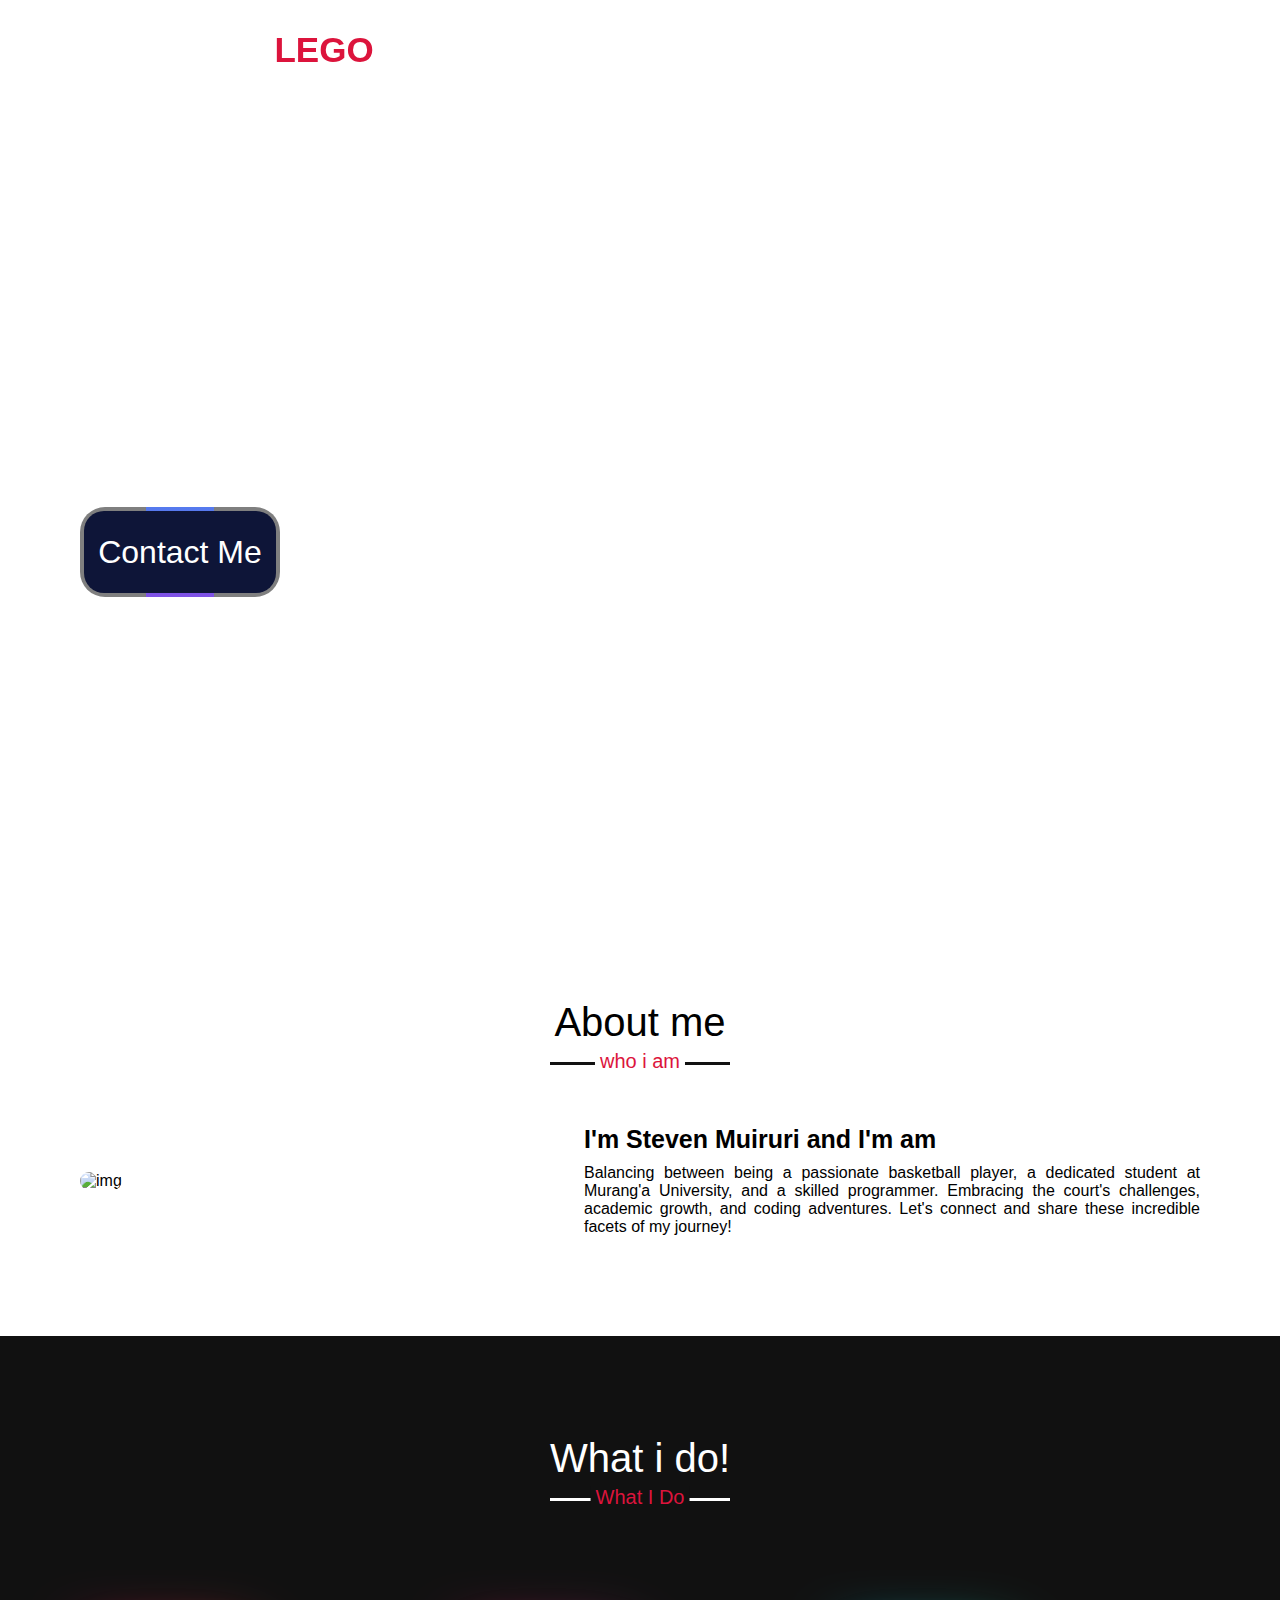
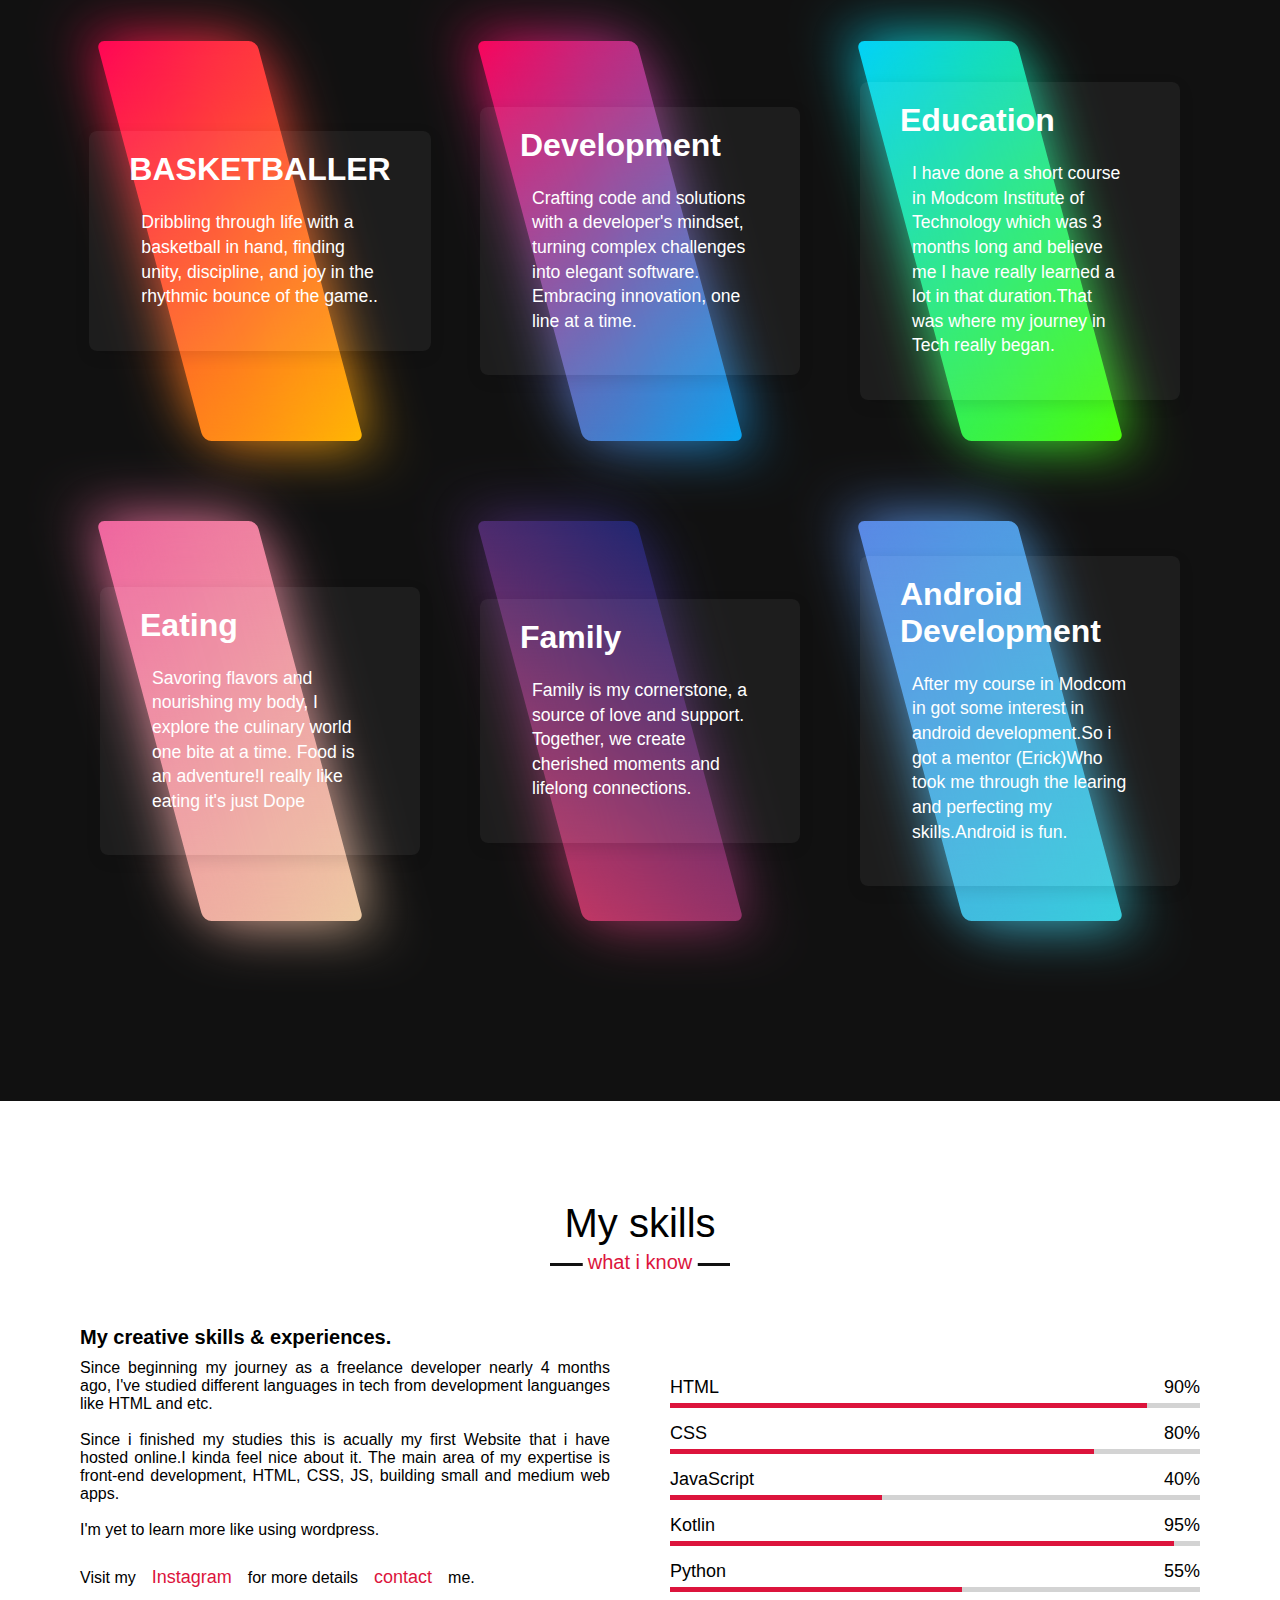
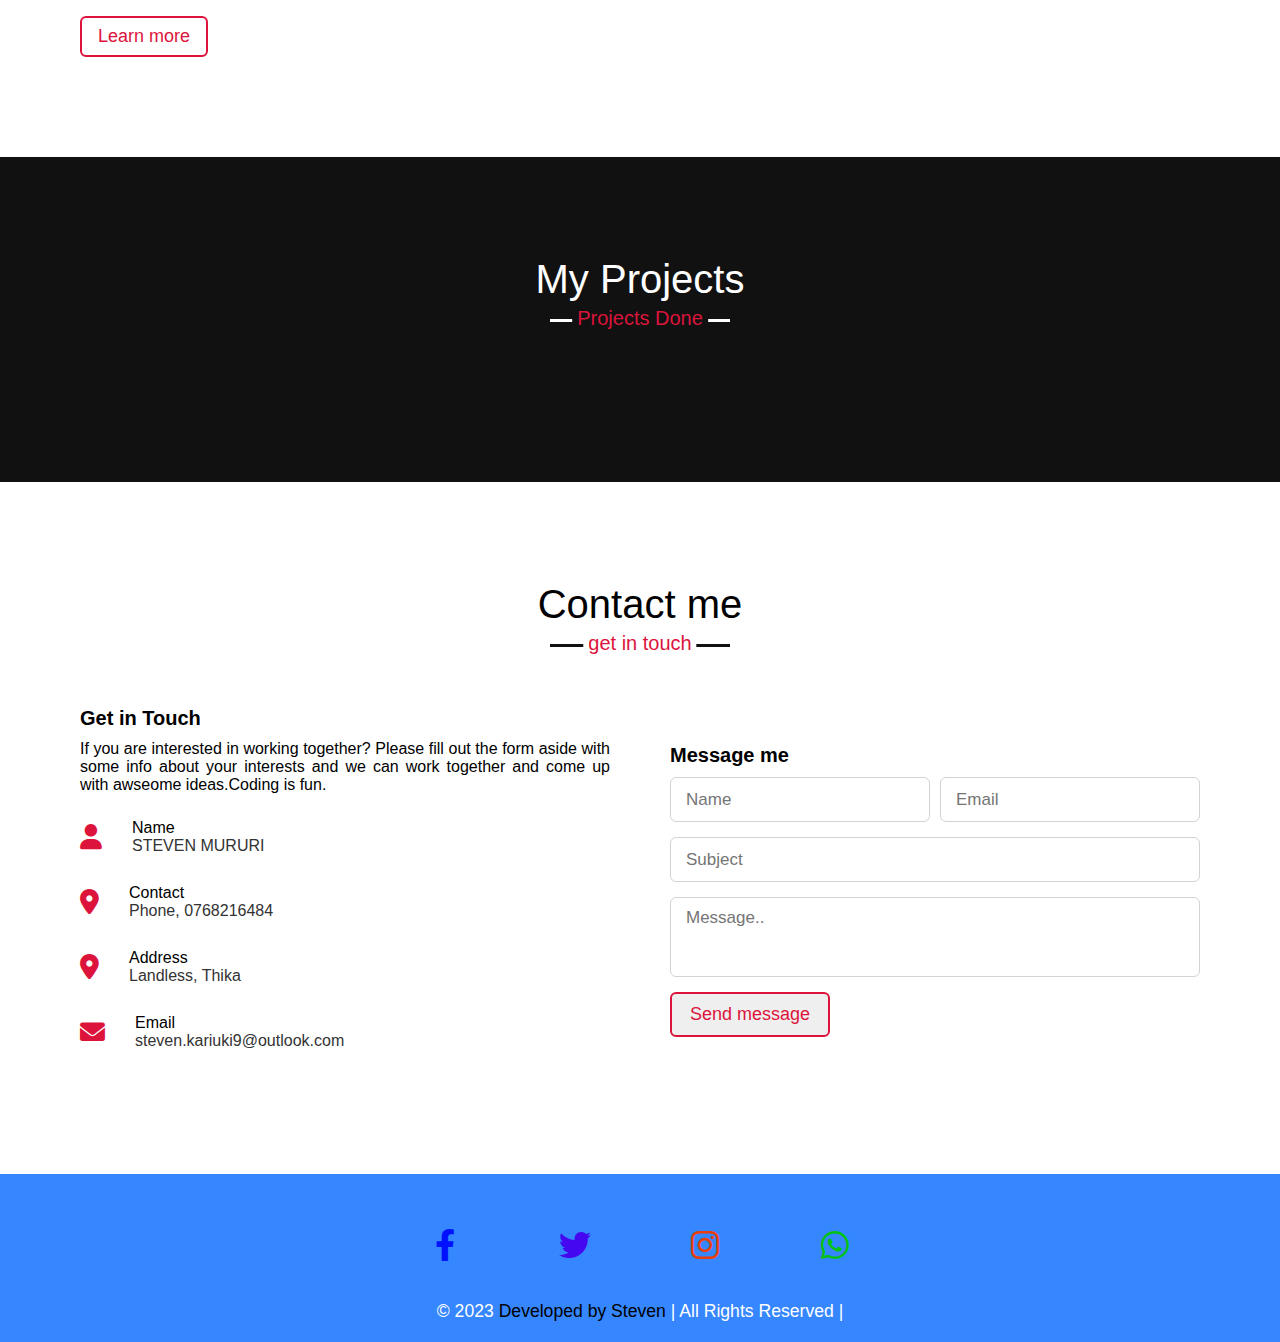
==== commit 9df60ef1: "background_image" ====
--- a/index.html
+++ b/index.html
@@ -6,7 +6,7 @@
     <title>Steven Kariuki</title>
     <style>
         /*  import google fonts */
-@import url('https://fonts.googleapis.com/css2?family=Poppins:wght@400;500;600;700&family=Ubuntu:wght@400;500;700&display=swap');
+@import url('https://www.upwork.com/nx/plans/membership/index');
 
 *{
     margin: 0;
@@ -178,7 +178,7 @@
 /* home section styling */
 .home{
     display: flex;
-    background: url("https://www.teahub.io/photos/full/346-3462089_simple-graphic-designer-background.jpg") no-repeat center;
+    background: url("https://www.google.com/url?sa=i&url=https%3A%2F%2Fpngtree.com%2Ffree-backgrounds&psig=AOvVaw3EpyiT1boUNpwy3RRhfoOG&ust=1706124890430000&source=images&cd=vfe&opi=89978449&ved=0CBMQjRxqFwoTCMDCm-Cg9IMDFQAAAAAdAAAAABAD") no-repeat center;
     height: 100vh;
     color: #fff;
     min-height: 500px;
@@ -1585,7 +1585,7 @@
 
     // typing text animation script
     var typed = new Typed(".typing", {
-        strings: ["Front end developer","Fresher in Muranga","Basketballer", "Programmer", "Mr.Tall guy"],
+        strings: ["Front end developer","Student in Muranga","Basketballer", "Programmer", "Mr.Tall guy"],
         typeSpeed: 50,
         backSpeed: 60,
         loop: true
@@ -1598,7 +1598,7 @@
     });
 
     var typed = new Typed(".typing-2", {
-        strings: ["Front end developer","Fresher in Muranga" ,"Basketballer", "Programmer", "Mr.Tall guy"],
+        strings: ["Front end developer","Student in Muranga" ,"Basketballer", "Programmer", "Mr.Tall guy"],
         typeSpeed: 50,
         backSpeed: 60,
         loop: true
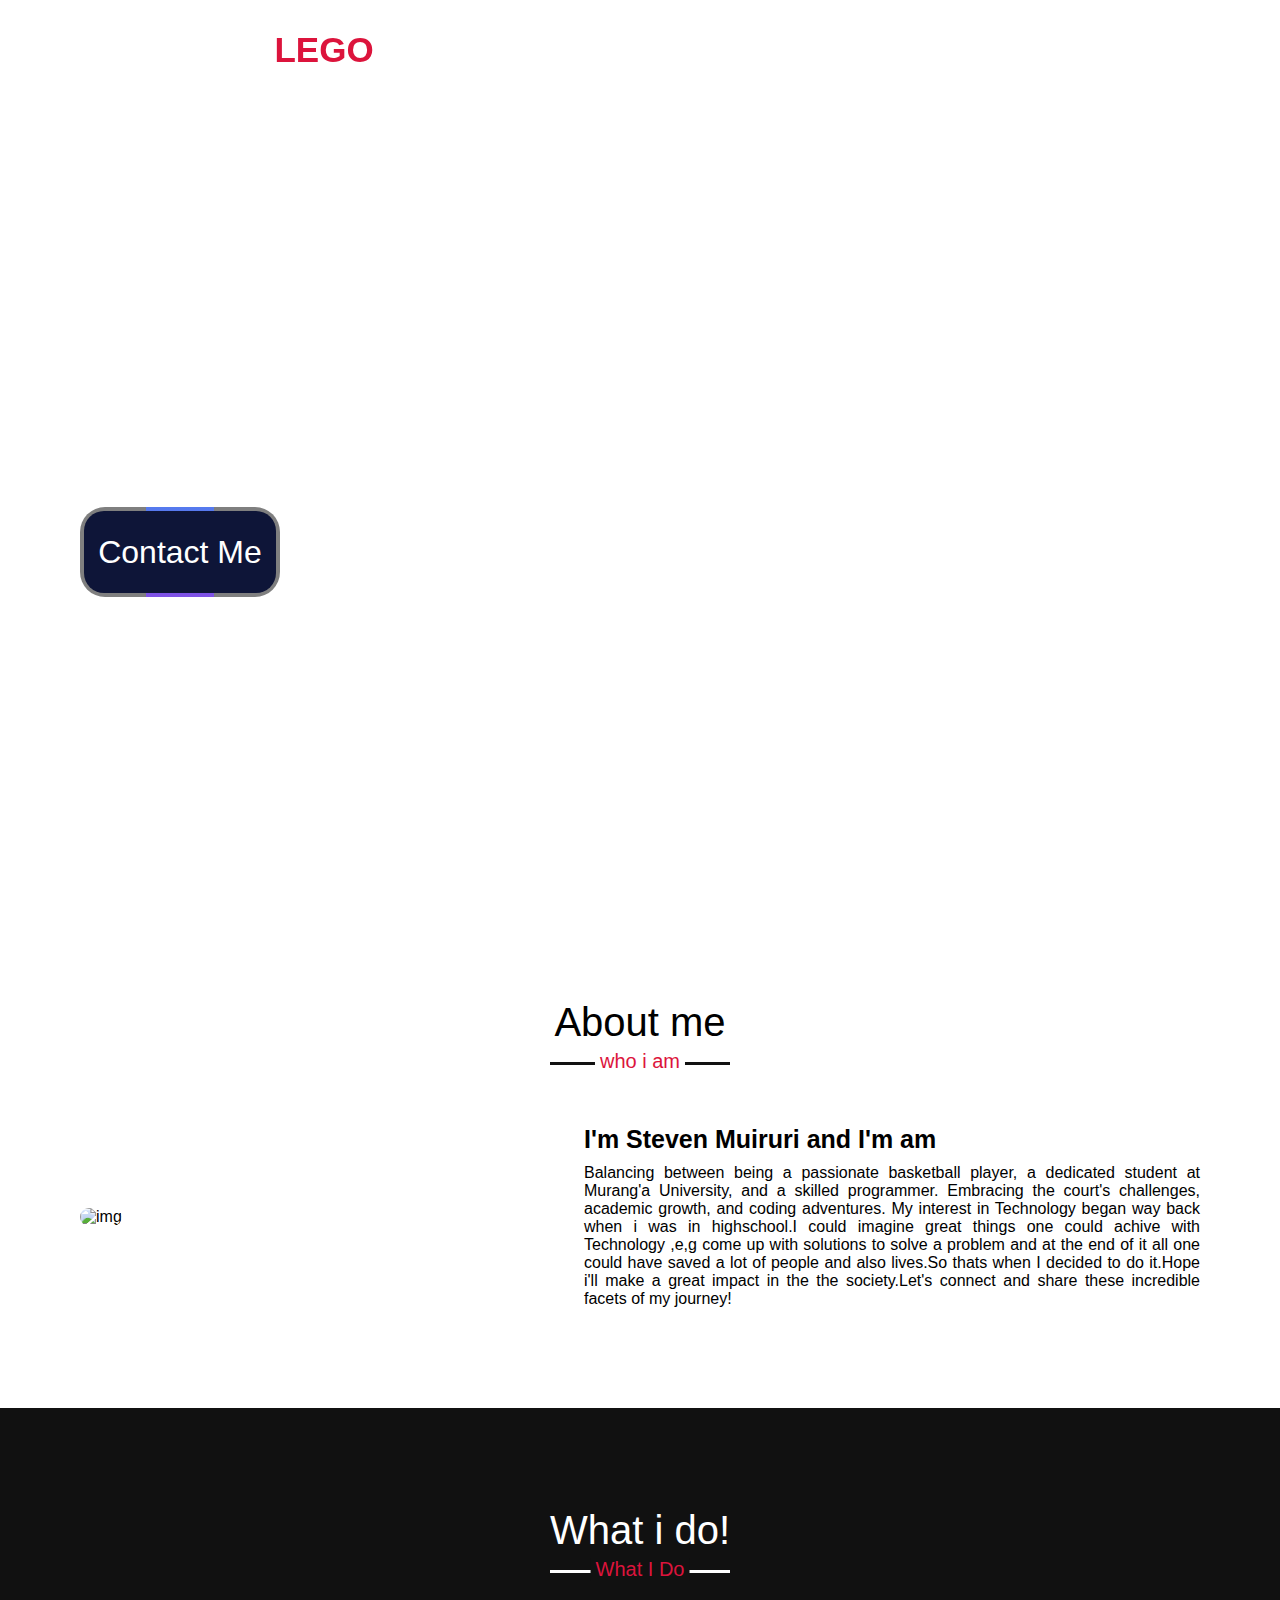
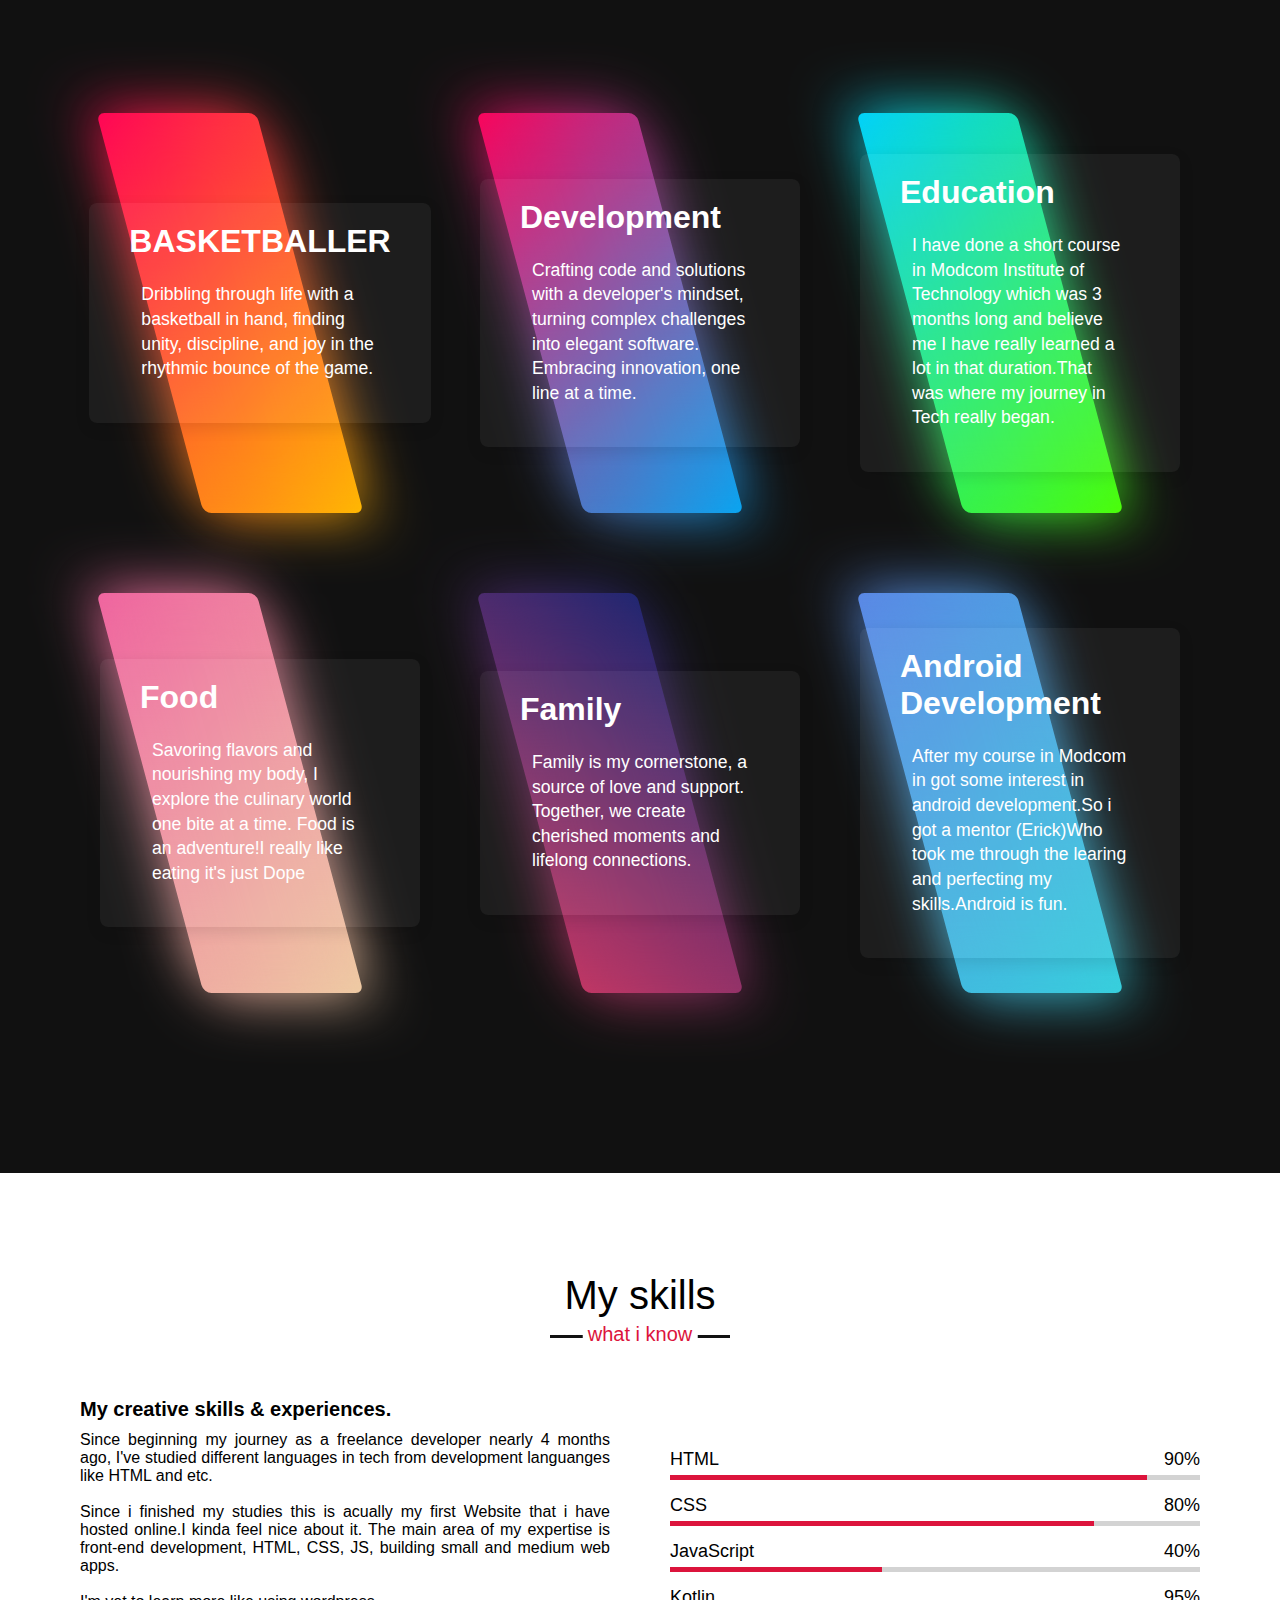
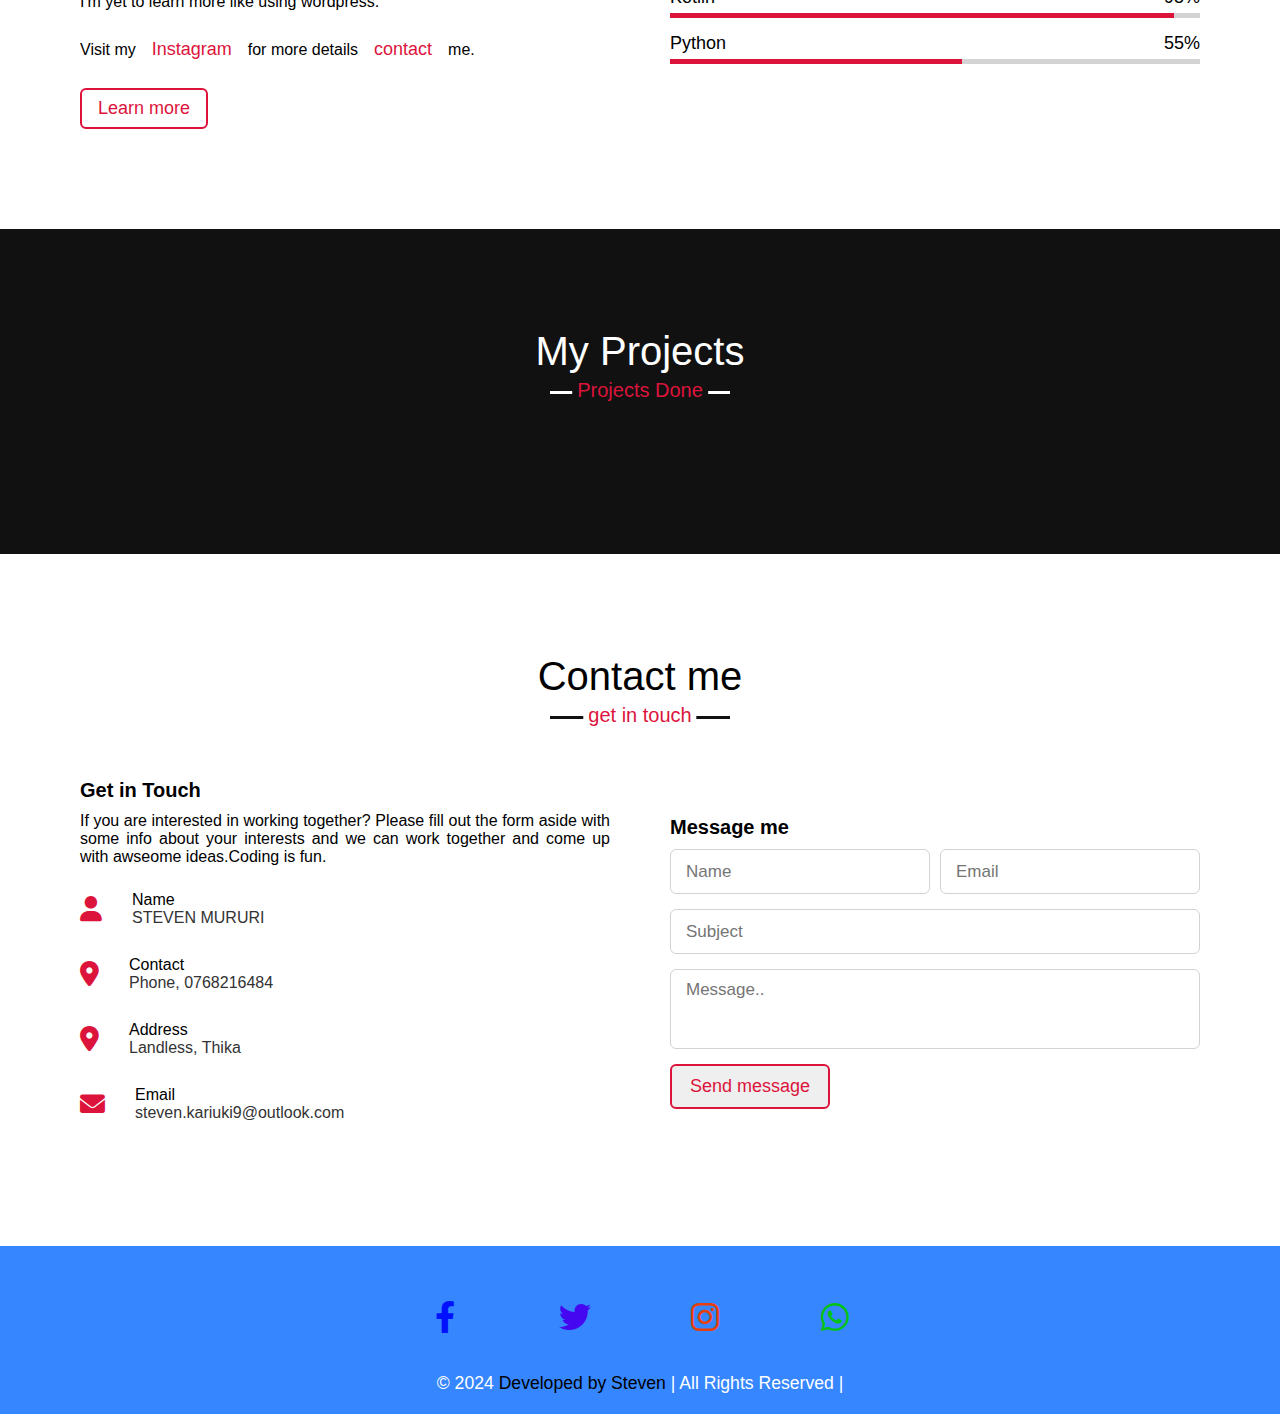
==== commit 94e72c1f: "Image_css" ====
--- a/index.html
+++ b/index.html
@@ -3,6 +3,7 @@
 <head>
     <meta charset="UTF-8">
     <meta name="viewport" content="width=device-width, initial-scale=1.0">
+    <link rel="icon" href="images/Me1.jpg">
     <title>Steven Kariuki</title>
     <style>
         /*  import google fonts */
@@ -178,7 +179,7 @@
 /* home section styling */
 .home{
     display: flex;
-    background: url("https://www.google.com/url?sa=i&url=https%3A%2F%2Fpngtree.com%2Ffree-backgrounds&psig=AOvVaw3EpyiT1boUNpwy3RRhfoOG&ust=1706124890430000&source=images&cd=vfe&opi=89978449&ved=0CBMQjRxqFwoTCMDCm-Cg9IMDFQAAAAAdAAAAABAD") no-repeat center;
+    background-image:url(images/istockphoto-1286354786-612x612.jpg);
     height: 100vh;
     color: #fff;
     min-height: 500px;
@@ -1222,6 +1223,7 @@
 }
 
     </style>
+    <link rel="stylesheet" href="style.css">
 </head>
 <body>
     <link rel="stylesheet" href="https://cdnjs.cloudflare.com/ajax/libs/font-awesome/5.15.3/css/all.min.css"/>
@@ -1235,7 +1237,7 @@
  <div id="preloader"></div>
     <nav class="navbar">
         <div class="max-width">
-            <div class="logo"><a href="#">VI_BRANT_<span>LEGO</span></a></div>
+            <div class="logo"><a href="#about">VI_BRANT_<span>LEGO</span></a></div>
             <ul class="menu">
                 <li><a href="#home" class="menu-btn">Home</a></li>
                 <li><a href="#about" class="menu-btn">About</a></li>
@@ -1270,12 +1272,11 @@
             <h2 class="title">About me</h2>
             <div class="about-content">
                 <div class="column left">
-                    <img src="images/Screenshot 2023-08-06 204021.png" alt="img">
+                    <img class="img" src="images/WhatsApp Image 2024-01-07 at 9.49.15 PM.jpeg" alt="img">
                 </div>
                 <div class="column right">
                     <div class="text">I'm Steven Muiruri and I'm am <span class="typing-2"></span></div>
-                    <p> Balancing between being a passionate basketball player, a dedicated student at Murang'a University, and a skilled programmer. Embracing the court's challenges, academic growth, and coding adventures. Let's connect and share these incredible facets of my journey! </p>
-                
+                    <p> Balancing between being a passionate basketball player, a dedicated student at Murang'a University, and a skilled programmer. Embracing the court's challenges, academic growth, and coding adventures. My interest in Technology began way back when i was in highschool.I could imagine great things one could achive with Technology ,e,g come up with solutions to solve a problem and at the end of it all one could have saved a lot of people and also lives.So thats when I decided to do it.Hope i'll make a great impact in the the society.Let's connect and share these incredible facets of my journey! </p>
                 </div>
             </div>
         </div>
@@ -1293,7 +1294,7 @@
             <span id="first"> </span>
             <div class="content">
                 <h2>BASKETBALLER</h2>
-                <p>Dribbling through life with a basketball in hand, finding unity, discipline, and joy in the rhythmic bounce of the game..</p>
+                <p>Dribbling through life with a basketball in hand, finding unity, discipline, and joy in the rhythmic bounce of the game.</p>
             </div>
         </div>
         <div class="box">
@@ -1313,7 +1314,7 @@
         <div class="box">
             <span id="fourth"></span>
             <div class="content">
-                <h2>Eating</h2>
+                <h2>Food</h2>
                 <p>Savoring flavors and nourishing my body, I explore the culinary world one bite at a time. Food is an adventure!I really like eating it's just Dope</p>
             </div>
         </div>
@@ -1522,7 +1523,7 @@
             </li>
         </ul>
        
-        <p>&copy; 2023 <a href="https://StevenKariuki.com.np/" target="_blank">Developed by Steven</a> | All Rights Reserved |</p>
+        <p>&copy; 2024 <a href="https://StevenKariuki.com.np/" target="_blank">Developed by Steven</a> | All Rights Reserved |</p>
     </footer>
     <script type="module" src="https://unpkg.com/ionicons@5.5.2/dist/ionicons/ionicons.esm.js"></script>
     <script nomodule src="https://unpkg.com/ionicons@5.5.2/dist/ionicons/ionicons.js"></script>
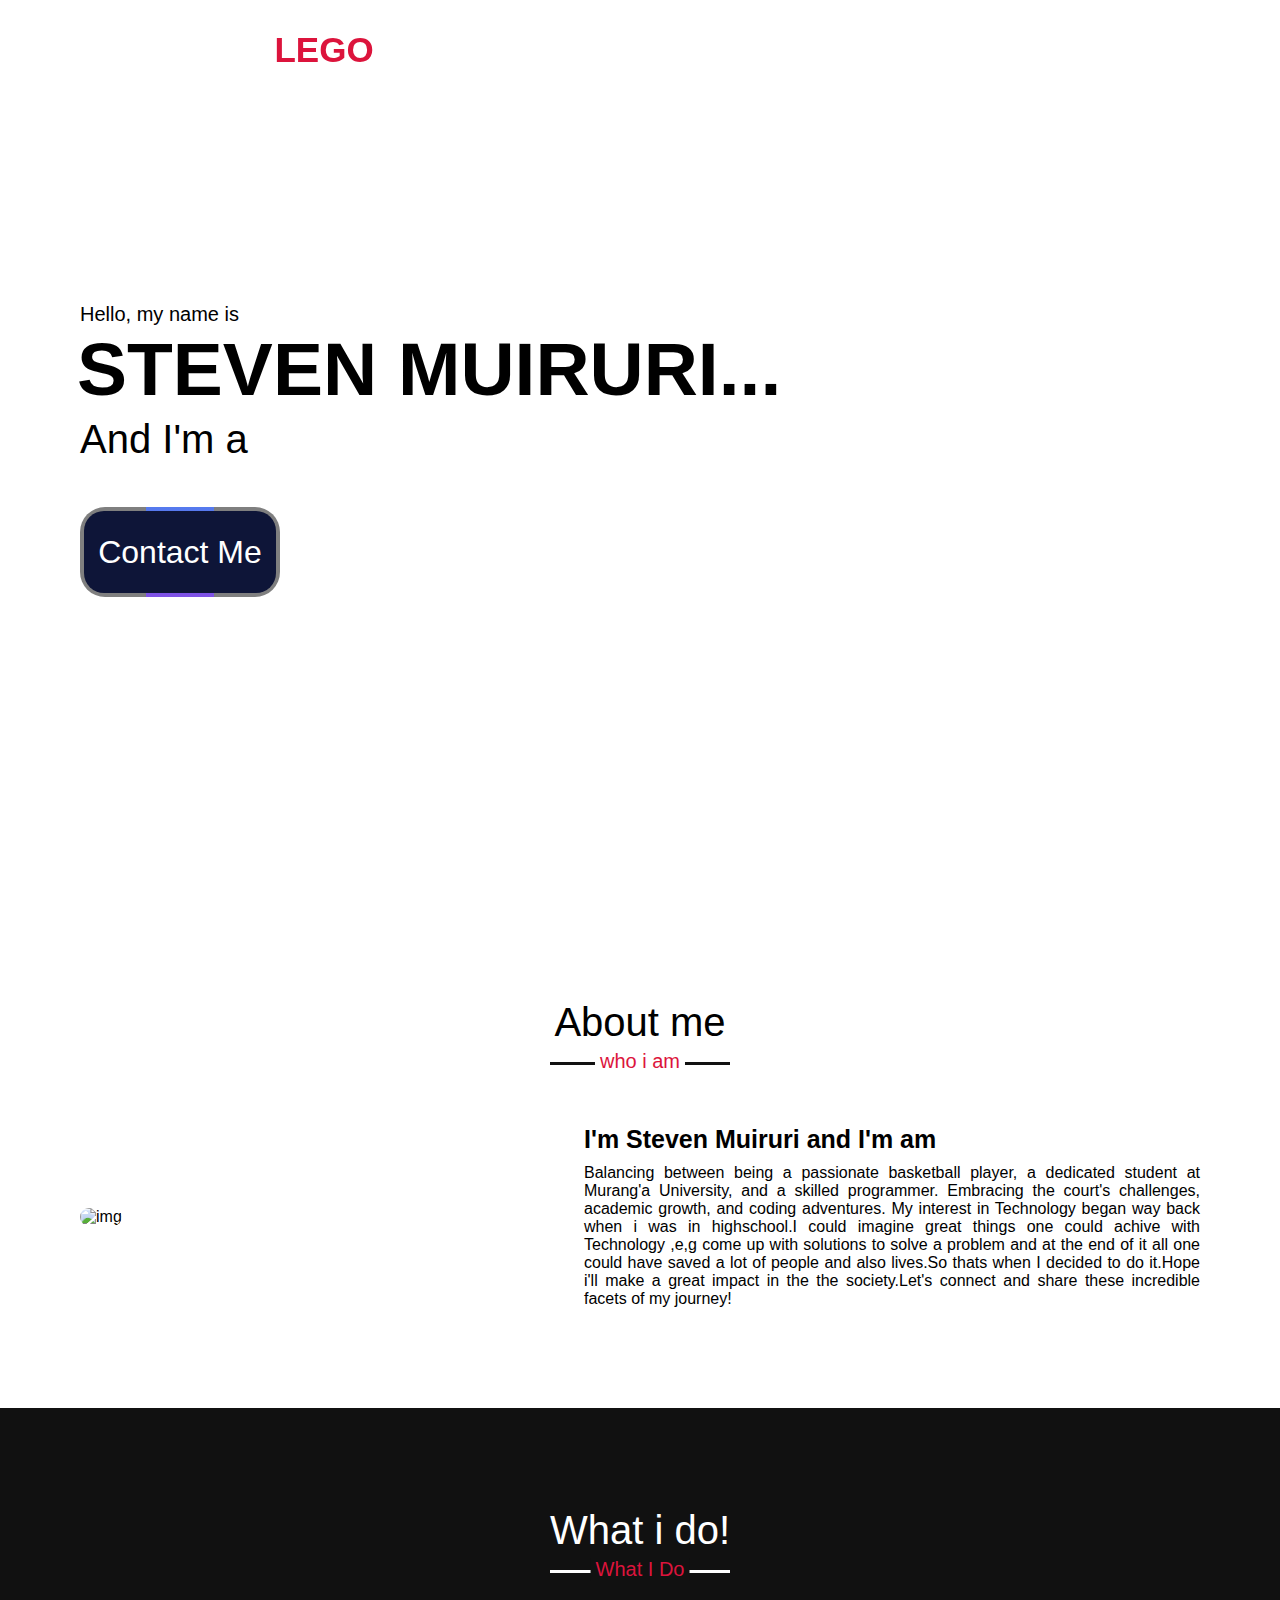
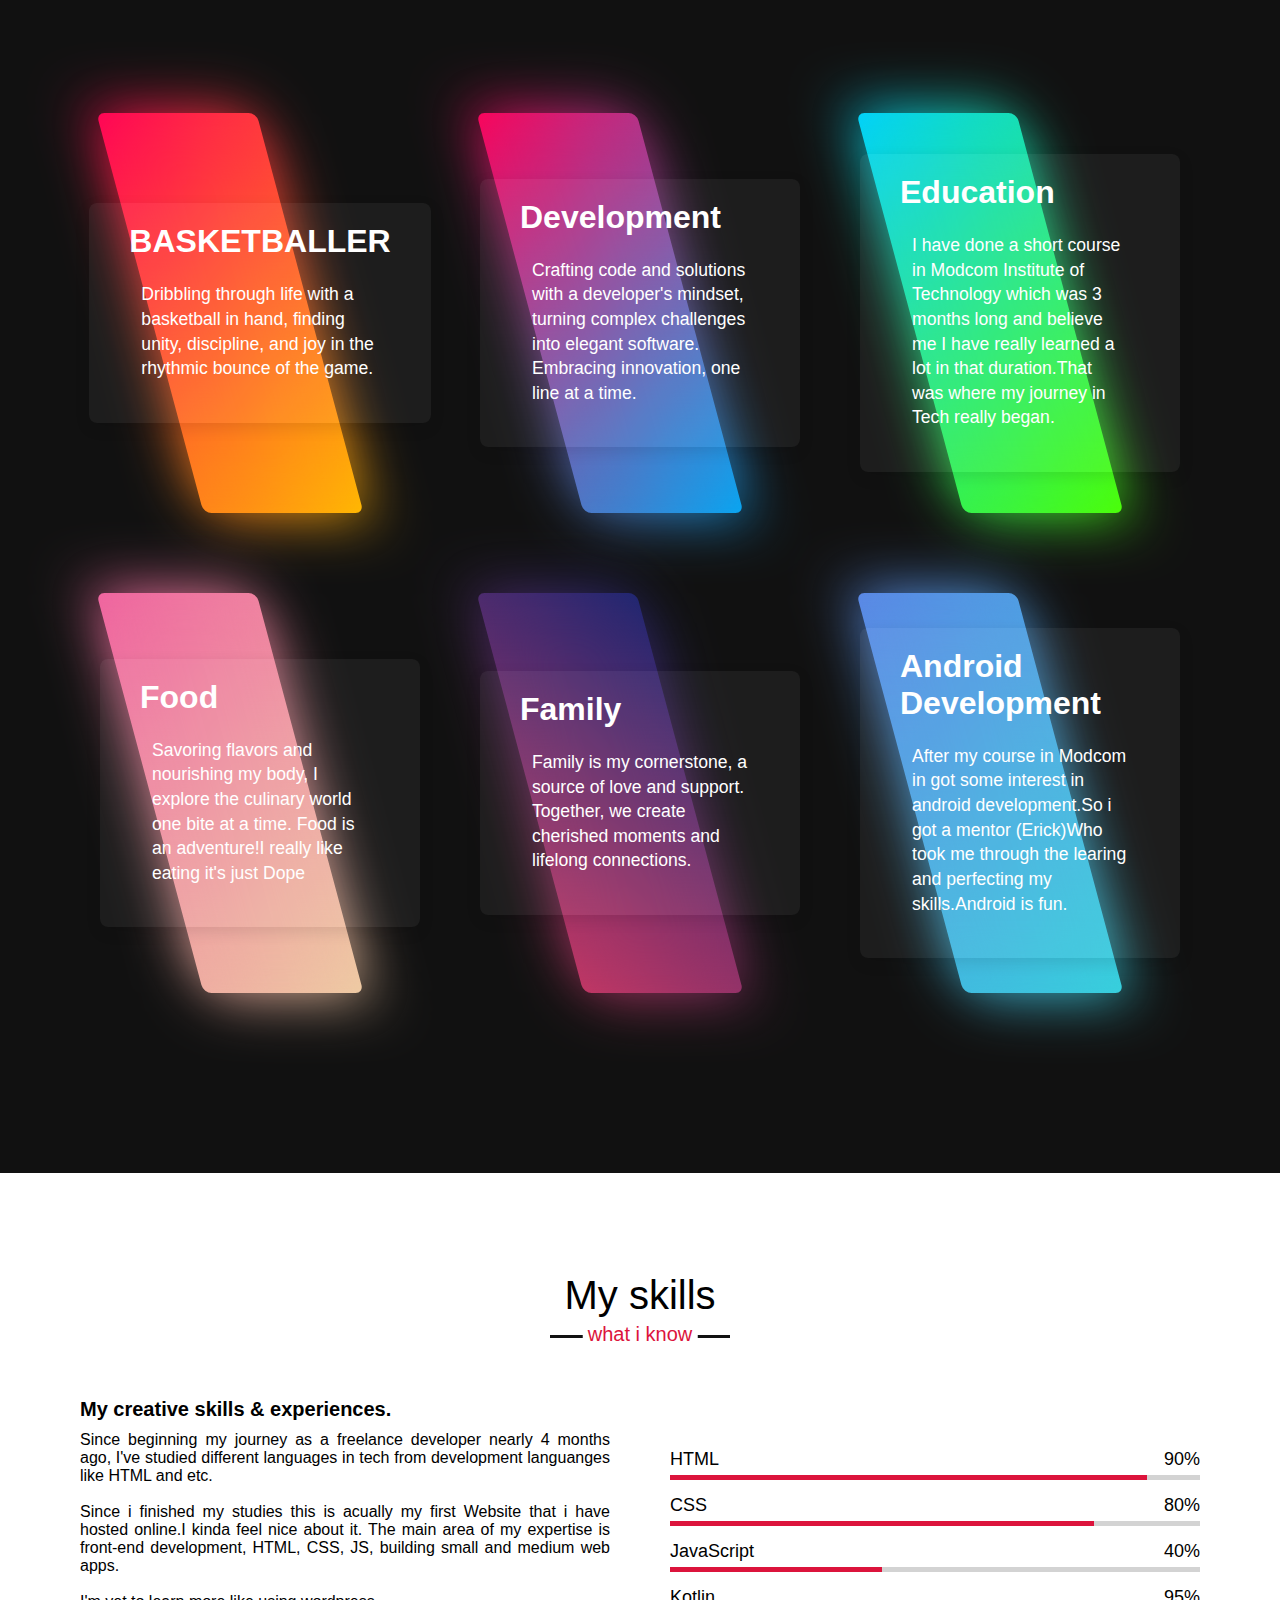
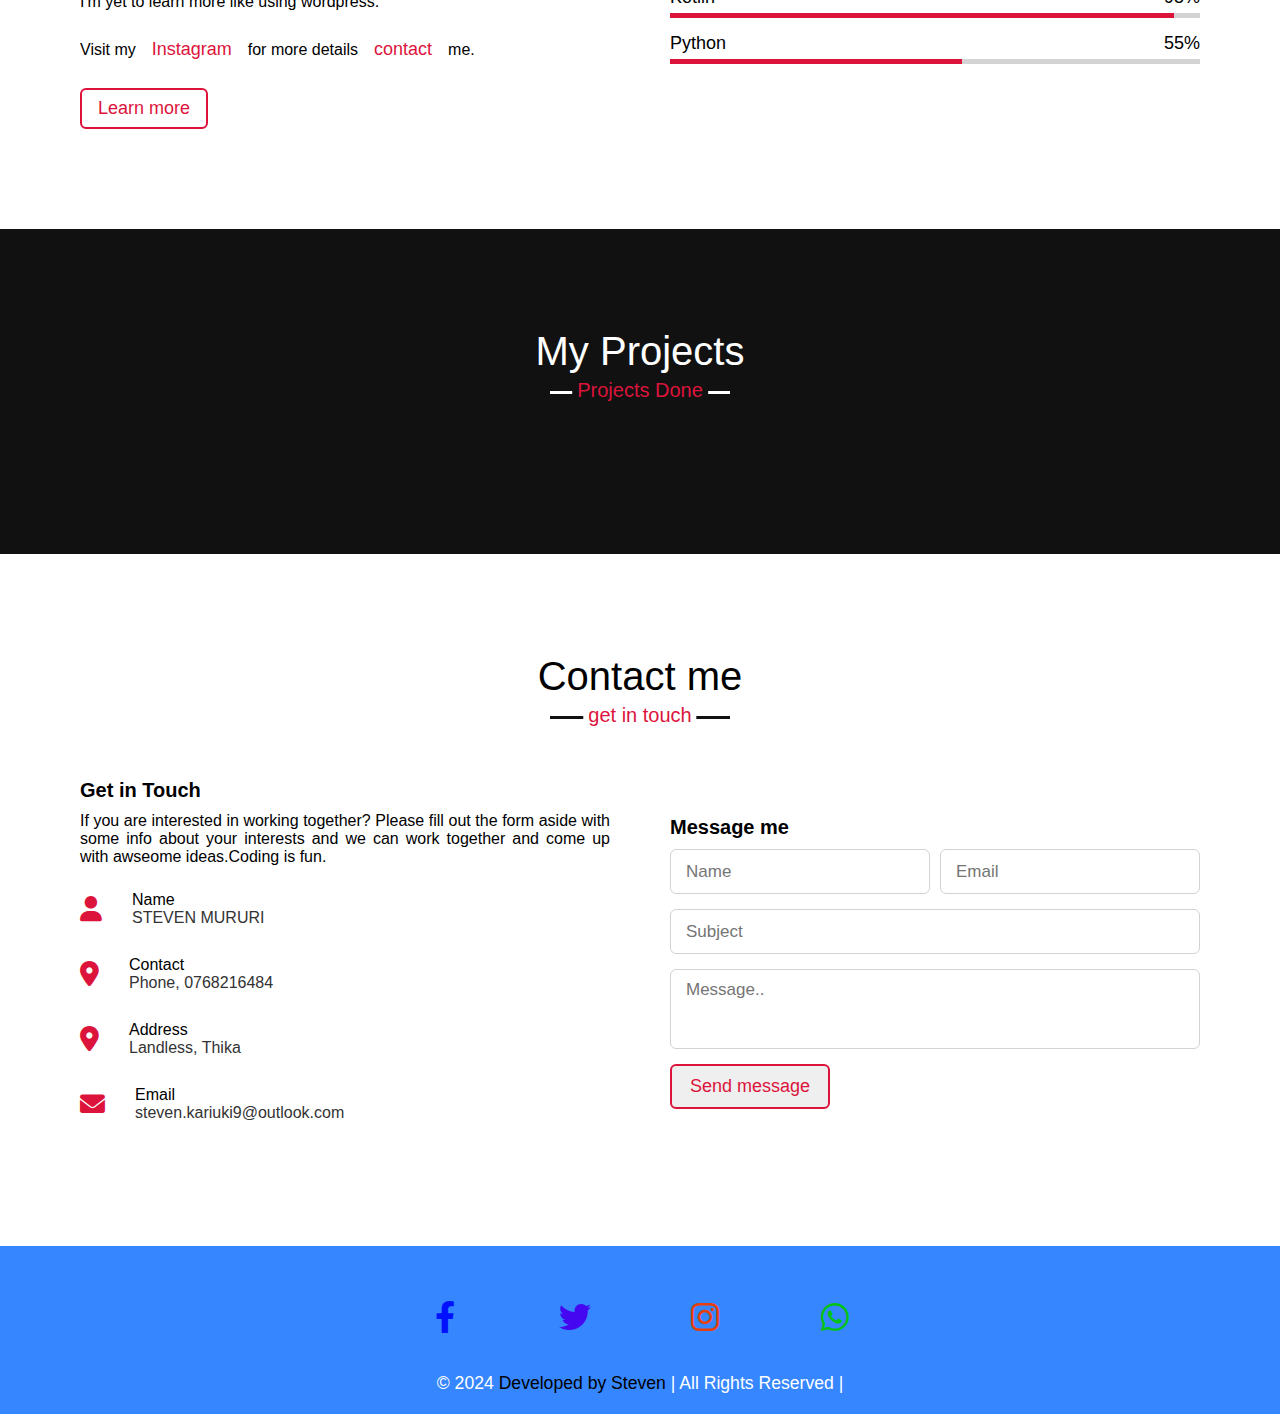
==== commit bfe6042c: "img" ====
--- a/index.html
+++ b/index.html
@@ -181,7 +181,7 @@
     display: flex;
     background-image:url(images/istockphoto-1286354786-612x612.jpg);
     height: 100vh;
-    color: #fff;
+    /* color: #fff; */
     min-height: 500px;
     background-size: cover;
     background-attachment: fixed;
--- a/style.css
+++ b/style.css
@@ -0,0 +1,37 @@
+.logo{
+    animation: logo;
+    animation-duration: 3s;
+}
+@keyframes logo {
+    0%{
+        opacity: 0;
+        transform: translateX(150px);
+    }
+    100%{
+        opacity: 1;
+        transform: translateX(0px);
+    }
+}
+.home-content{
+    animation-name: content;
+    animation-duration: 5s;
+    animation-delay: 0s;
+}
+
+@keyframes content {
+    0%{
+        opacity: 0;
+        transform:translateX(100px);
+    }   
+    100%{
+        opacity: 1;
+        transform: translateX(0px);
+    } 
+}
+
+.img{
+    
+}
+.img:hover::after{
+    border-radius: 200px;
+}